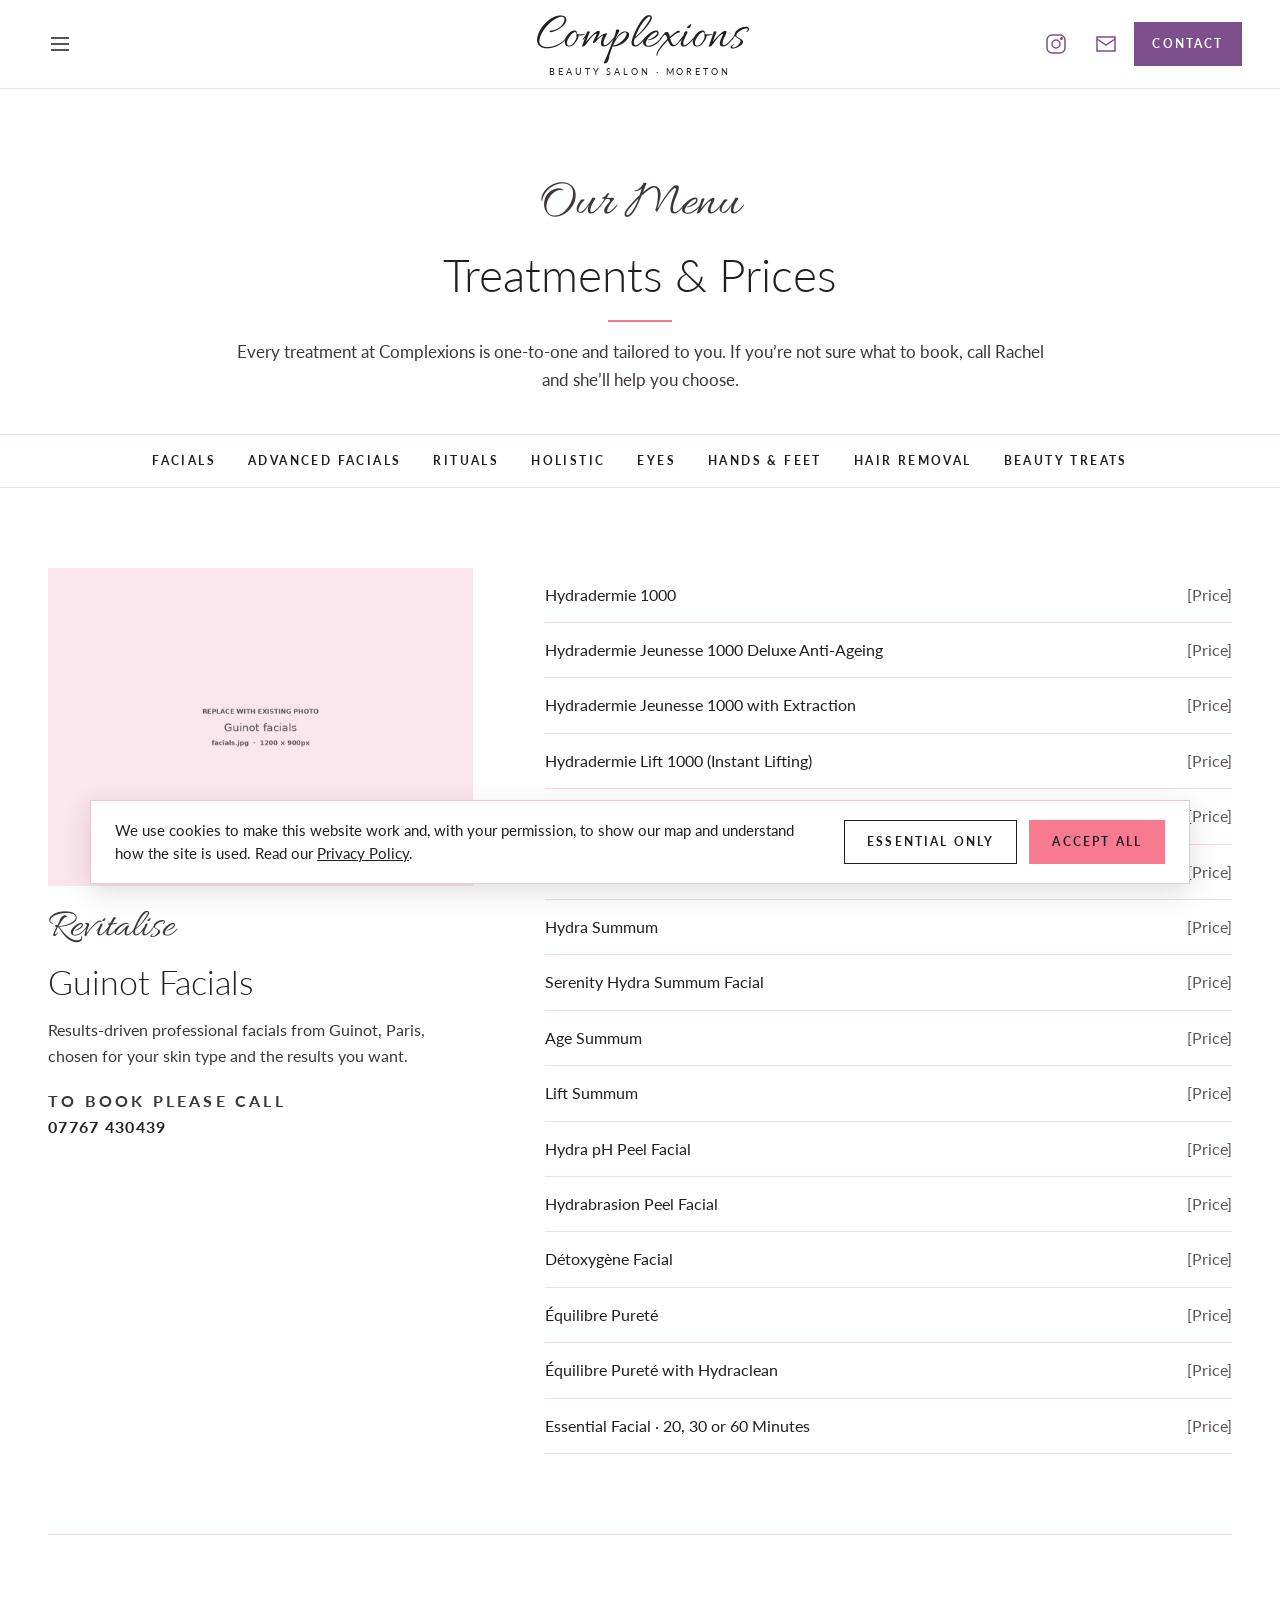
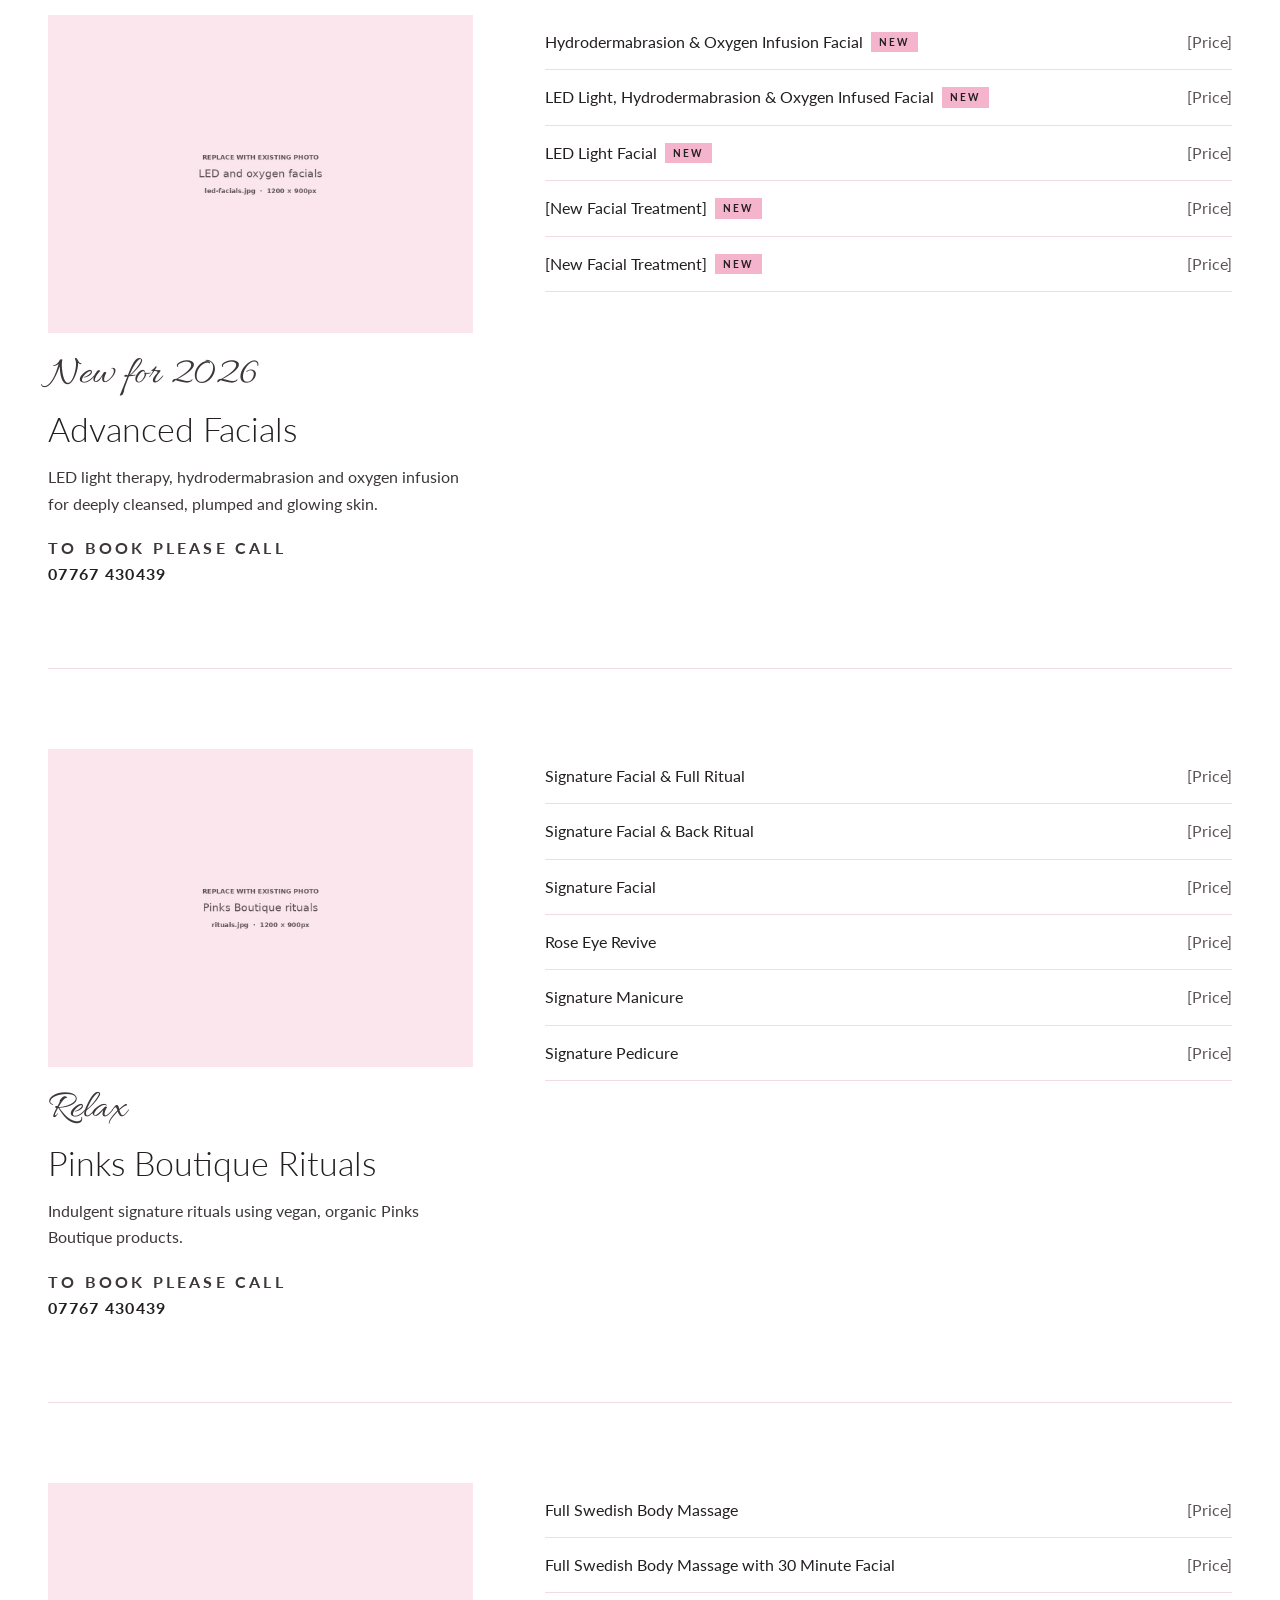
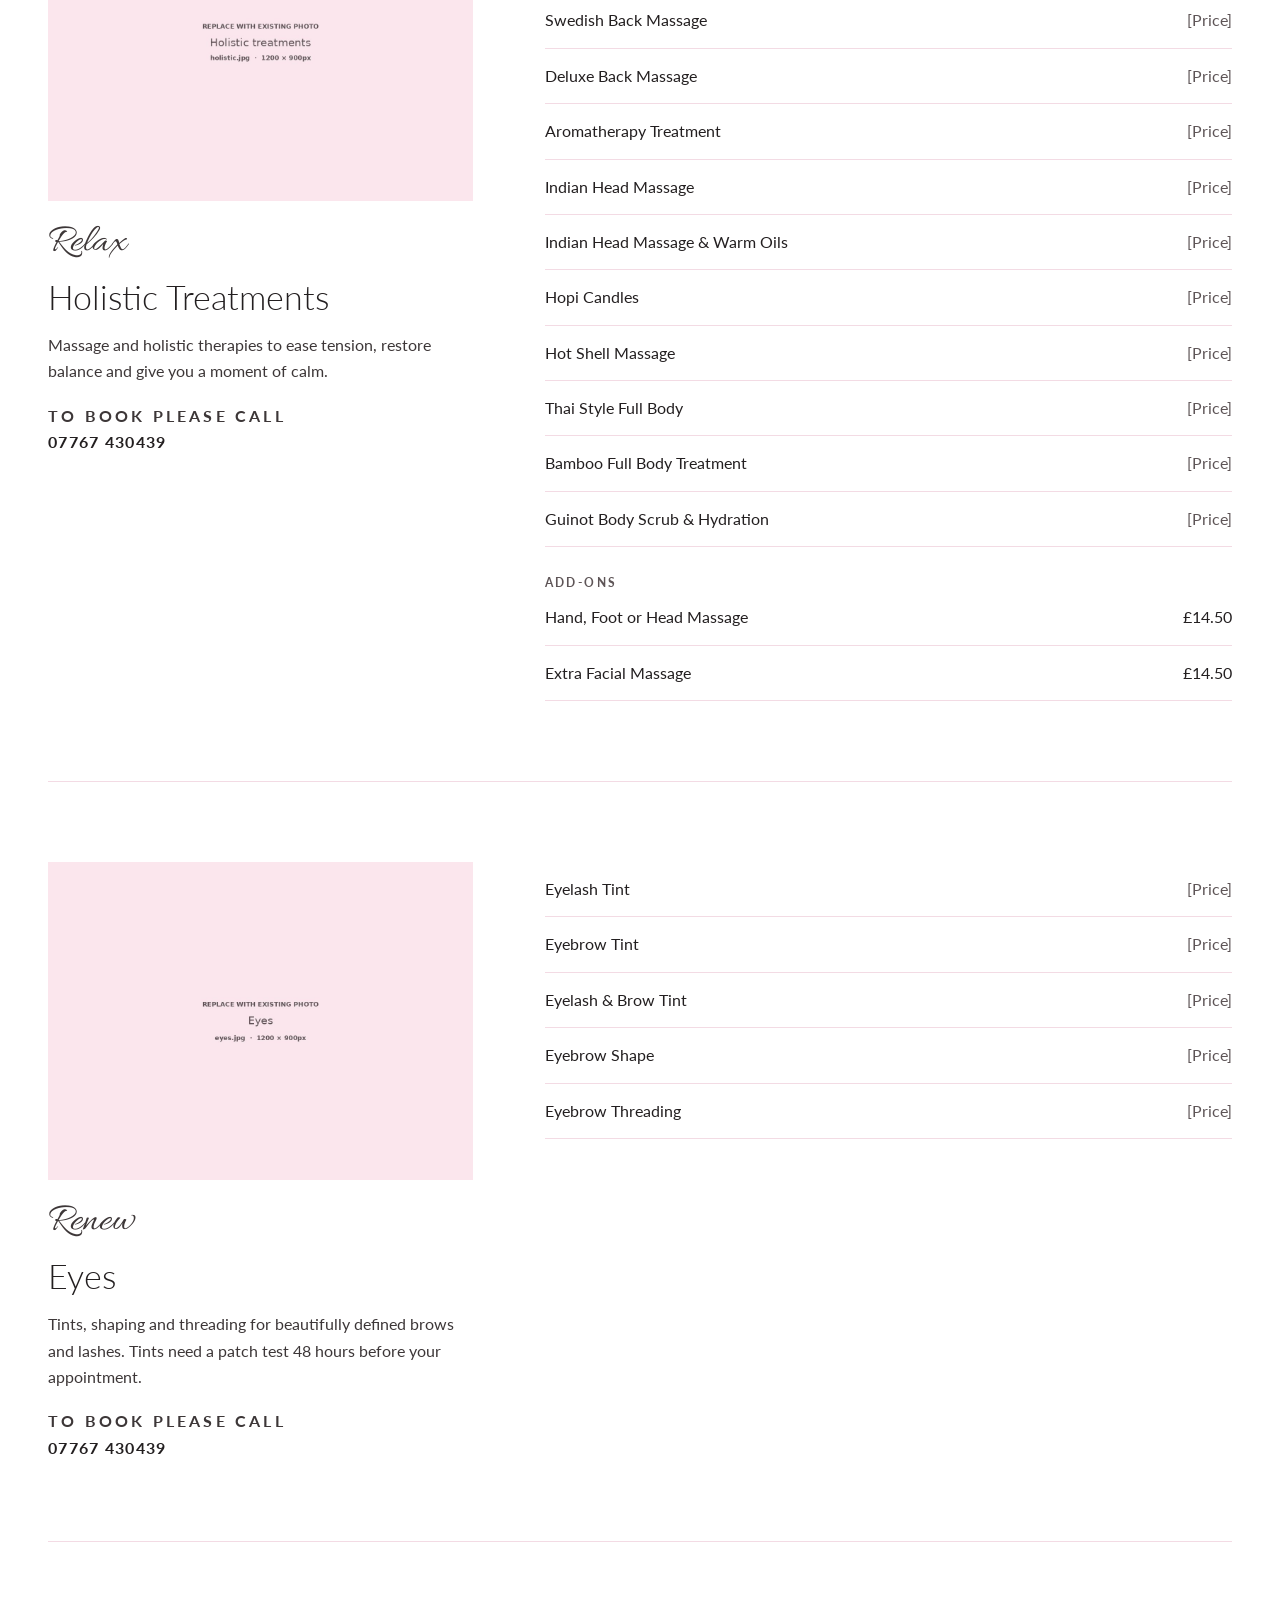
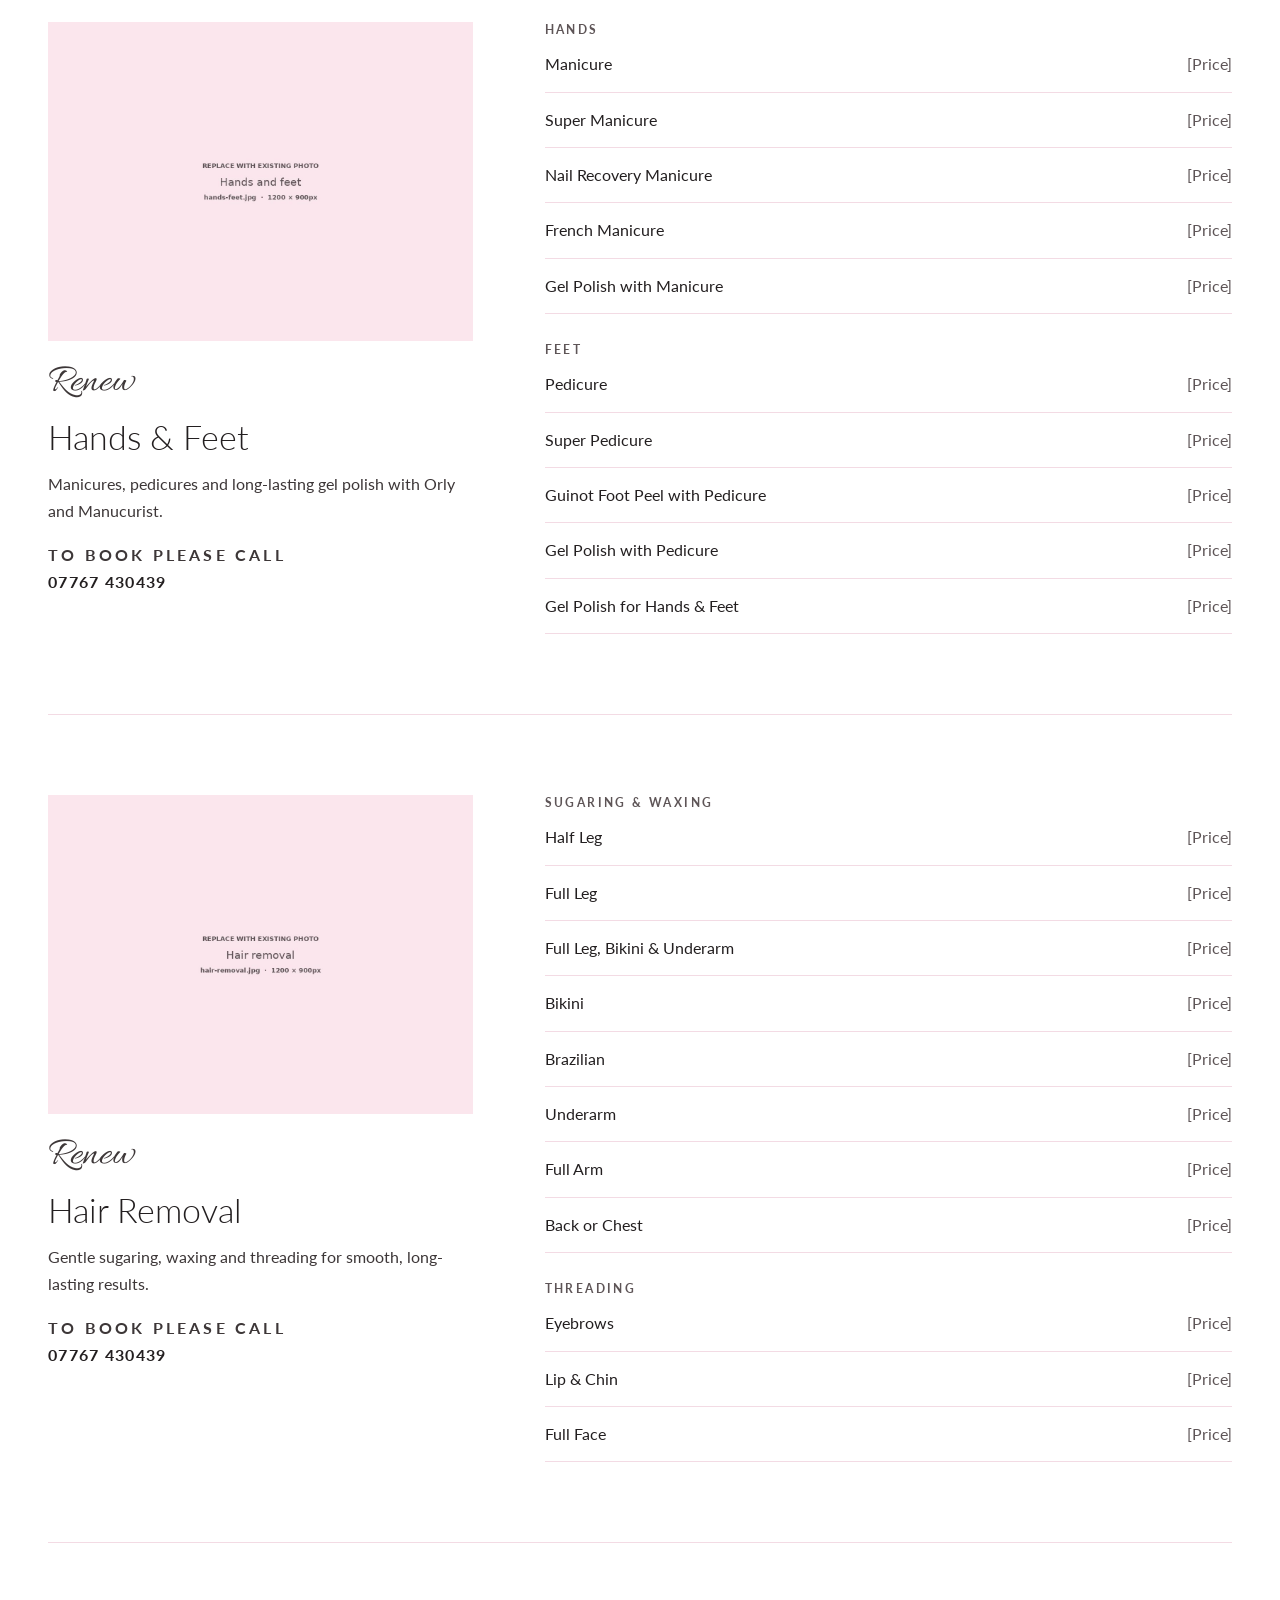
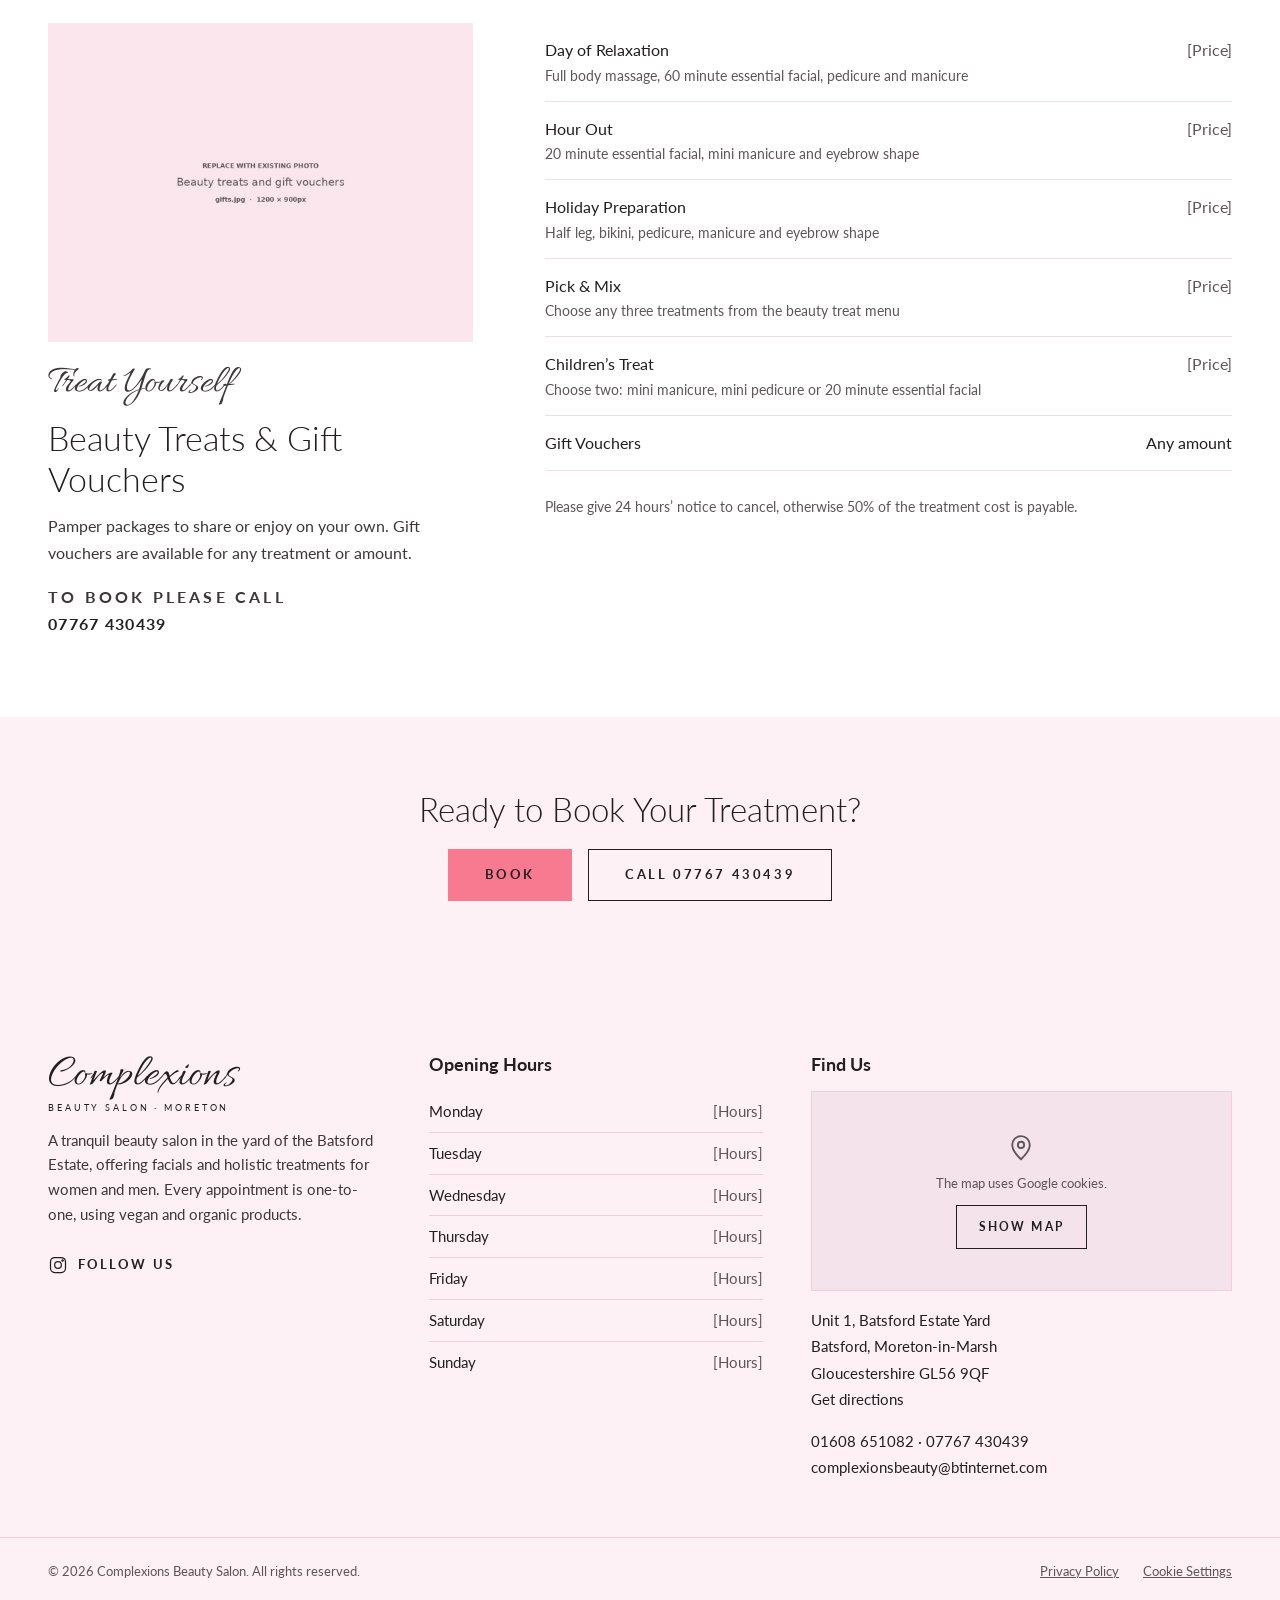
==== v1/treatments.html @ 7d4bce6b "Add Complexions website versions" ====
<!doctype html>
<html lang="en-GB">
<head>
<meta charset="utf-8">
<meta name="viewport" content="width=device-width, initial-scale=1">
<title>Treatments &amp; Prices | Complexions Beauty Salon, Moreton-in-Marsh</title>
<meta name="description" content="Guinot facials, LED facials, Pinks Boutique rituals, holistic massage, brows, lashes, nails and hair removal at Complexions, Moreton-in-Marsh.">
<meta property="og:title" content="Treatments &amp; Prices | Complexions Beauty Salon, Moreton-in-Marsh">
<meta property="og:description" content="Guinot facials, LED facials, Pinks Boutique rituals, holistic massage, brows, lashes, nails and hair removal at Complexions, Moreton-in-Marsh.">
<meta property="og:type" content="website">
<meta name="theme-color" content="#ffffff">
<link rel="preconnect" href="https://fonts.googleapis.com">
<link rel="preconnect" href="https://fonts.gstatic.com" crossorigin>
<link rel="stylesheet" href="https://fonts.googleapis.com/css2?family=Allura&amp;family=Lato:wght@300;400;700&amp;display=swap">
<link rel="stylesheet" href="css/style.css">
</head>
<body>
<a class="skip-link" href="#main">Skip to content</a>
<header class="site-header">
<div class="site-header__inner">
<div class="site-header__left">
<button class="icon-btn" type="button" aria-label="Open menu" aria-controls="site-menu" aria-expanded="false" data-menu-open><svg viewBox="0 0 24 24" fill="none" stroke="currentColor" stroke-width="1.5" aria-hidden="true"><path d="M3 6h18M3 12h18M3 18h18"/></svg></button>
</div>
<a class="logo" href="index.html" aria-label="Complexions Beauty Salon, home">
<span class="logo__name">Complexions</span>
<span class="logo__tag">Beauty Salon &middot; Moreton</span>
</a>
<div class="site-header__right">
<a class="icon-btn social-link" href="https://www.instagram.com/complexionsbeautysalonmoreton_/" target="_blank" rel="noopener" aria-label="Complexions on Instagram"><svg viewBox="0 0 24 24" fill="none" stroke="currentColor" stroke-width="1.5" aria-hidden="true"><rect x="3" y="3" width="18" height="18" rx="5"/><circle cx="12" cy="12" r="4"/><circle cx="17.5" cy="6.5" r="0.8"/></svg></a>
<a class="icon-btn social-link social-link--email" href="mailto:complexionsbeauty@btinternet.com" aria-label="Email Complexions"><svg viewBox="0 0 24 24" fill="none" stroke="currentColor" stroke-width="1.5" aria-hidden="true"><rect x="3" y="5" width="18" height="14"/><path d="M3 7l9 6 9-6"/></svg></a>
<a class="contact-btn" href="#find-us">Contact</a>
</div>
</div>
</header>
<div class="menu" id="site-menu" aria-hidden="true">
<div class="menu__panel" role="dialog" aria-modal="true" aria-label="Menu">
<button class="icon-btn menu__close" type="button" aria-label="Close menu" data-menu-close><svg viewBox="0 0 24 24" fill="none" stroke="currentColor" stroke-width="1.5" aria-hidden="true"><path d="M5 5l14 14M19 5L5 19"/></svg></button>
<nav class="menu__nav" aria-label="Main">
<a href="index.html">Home</a>
<a href="index.html#about">About</a>
<a href="treatments.html" aria-current="page">Treatments &amp; Prices</a>
<a href="treatments.html#facials">Facials</a>
<a href="treatments.html#treats">Gift Vouchers</a>
<a href="https://complexionsbeautymoreton.co.uk/booking/">Book</a>
<a href="#find-us">Contact</a>
</nav>
<div class="menu__contact">
<a href="tel:01608651082">01608 651082</a><br>
<a href="tel:07767430439">07767 430439</a><br>
<a href="mailto:complexionsbeauty@btinternet.com">complexionsbeauty@btinternet.com</a><br>
<a href="https://www.instagram.com/complexionsbeautysalonmoreton_/" target="_blank" rel="noopener">Instagram</a>
</div>
</div>
<button class="menu__backdrop" type="button" aria-label="Close menu" tabindex="-1" data-menu-close></button>
</div>
<main id="main">

<section class="page-head">
<div class="page-head__inner">
<p class="script script--lg">Our Menu</p>
<h1>Treatments &amp; Prices</h1>
<span class="rule" aria-hidden="true"></span>
<p>Every treatment at Complexions is one-to-one and tailored to you. If you&rsquo;re not sure what to book, call Rachel and she&rsquo;ll help you choose.</p>
</div>
</section>

<nav class="cat-nav" aria-label="Treatment categories">
<div class="cat-nav__inner">
<a href="#facials">Facials</a>
<a href="#advanced-facials">Advanced Facials</a>
<a href="#rituals">Rituals</a>
<a href="#holistic">Holistic</a>
<a href="#eyes">Eyes</a>
<a href="#hands-feet">Hands &amp; Feet</a>
<a href="#hair-removal">Hair Removal</a>
<a href="#treats">Beauty Treats</a>
</div>
</nav>

<div class="wrap">
<section class="menu-section" id="facials" aria-labelledby="facials-title">
<div class="menu-section__intro">
<div class="media-box"><img class="media" src="images/facials.jpg" alt="A Guinot facial at Complexions" loading="lazy"></div>
<p class="script">Revitalise</p>
<h2 id="facials-title">Guinot Facials</h2>
<p>Results-driven professional facials from Guinot, Paris, chosen for your skin type and the results you want.</p>
<p class="book-call">To book please call<br><a href="tel:07767430439">07767 430439</a></p>
</div>
<div class="menu-section__list">
<ul class="price-list">
<li><span>Hydradermie 1000</span><span class="price">[Price]</span></li>
<li><span>Hydradermie Jeunesse 1000 Deluxe Anti-Ageing</span><span class="price">[Price]</span></li>
<li><span>Hydradermie Jeunesse 1000 with Extraction</span><span class="price">[Price]</span></li>
<li><span>Hydradermie Lift 1000 (Instant Lifting)</span><span class="price">[Price]</span></li>
<li><span>Eye Lift</span><span class="price">[Price]</span></li>
<li><span>Hydraclean</span><span class="price">[Price]</span></li>
<li><span>Hydra Summum</span><span class="price">[Price]</span></li>
<li><span>Serenity Hydra Summum Facial</span><span class="price">[Price]</span></li>
<li><span>Age Summum</span><span class="price">[Price]</span></li>
<li><span>Lift Summum</span><span class="price">[Price]</span></li>
<li><span>Hydra pH Peel Facial</span><span class="price">[Price]</span></li>
<li><span>Hydrabrasion Peel Facial</span><span class="price">[Price]</span></li>
<li><span>D&eacute;toxyg&egrave;ne Facial</span><span class="price">[Price]</span></li>
<li><span>&Eacute;quilibre Puret&eacute;</span><span class="price">[Price]</span></li>
<li><span>&Eacute;quilibre Puret&eacute; with Hydraclean</span><span class="price">[Price]</span></li>
<li><span>Essential Facial &middot; 20, 30 or 60 Minutes</span><span class="price">[Price]</span></li>
</ul>
</div>
</section>
<section class="menu-section" id="advanced-facials" aria-labelledby="advanced-facials-title">
<div class="menu-section__intro">
<div class="media-box"><img class="media" src="images/led-facials.jpg" alt="LED light facial" loading="lazy"></div>
<p class="script">New for 2026</p>
<h2 id="advanced-facials-title">Advanced Facials</h2>
<p>LED light therapy, hydrodermabrasion and oxygen infusion for deeply cleansed, plumped and glowing skin.</p>
<p class="book-call">To book please call<br><a href="tel:07767430439">07767 430439</a></p>
</div>
<div class="menu-section__list">
<ul class="price-list">
<li><span>Hydrodermabrasion &amp; Oxygen Infusion Facial<span class="tag">NEW</span></span><span class="price">[Price]</span></li>
<li><span>LED Light, Hydrodermabrasion &amp; Oxygen Infused Facial<span class="tag">NEW</span></span><span class="price">[Price]</span></li>
<li><span>LED Light Facial<span class="tag">NEW</span></span><span class="price">[Price]</span></li>
<li><span>[New Facial Treatment]<span class="tag">NEW</span></span><span class="price">[Price]</span></li>
<li><span>[New Facial Treatment]<span class="tag">NEW</span></span><span class="price">[Price]</span></li>
</ul>
</div>
</section>
<section class="menu-section" id="rituals" aria-labelledby="rituals-title">
<div class="menu-section__intro">
<div class="media-box"><img class="media" src="images/rituals.jpg" alt="Pinks Boutique ritual products" loading="lazy"></div>
<p class="script">Relax</p>
<h2 id="rituals-title">Pinks Boutique Rituals</h2>
<p>Indulgent signature rituals using vegan, organic Pinks Boutique products.</p>
<p class="book-call">To book please call<br><a href="tel:07767430439">07767 430439</a></p>
</div>
<div class="menu-section__list">
<ul class="price-list">
<li><span>Signature Facial &amp; Full Ritual</span><span class="price">[Price]</span></li>
<li><span>Signature Facial &amp; Back Ritual</span><span class="price">[Price]</span></li>
<li><span>Signature Facial</span><span class="price">[Price]</span></li>
<li><span>Rose Eye Revive</span><span class="price">[Price]</span></li>
<li><span>Signature Manicure</span><span class="price">[Price]</span></li>
<li><span>Signature Pedicure</span><span class="price">[Price]</span></li>
</ul>
</div>
</section>
<section class="menu-section" id="holistic" aria-labelledby="holistic-title">
<div class="menu-section__intro">
<div class="media-box"><img class="media" src="images/holistic.jpg" alt="Holistic massage at Complexions" loading="lazy"></div>
<p class="script">Relax</p>
<h2 id="holistic-title">Holistic Treatments</h2>
<p>Massage and holistic therapies to ease tension, restore balance and give you a moment of calm.</p>
<p class="book-call">To book please call<br><a href="tel:07767430439">07767 430439</a></p>
</div>
<div class="menu-section__list">
<ul class="price-list">
<li><span>Full Swedish Body Massage</span><span class="price">[Price]</span></li>
<li><span>Full Swedish Body Massage with 30 Minute Facial</span><span class="price">[Price]</span></li>
<li><span>Swedish Back Massage</span><span class="price">[Price]</span></li>
<li><span>Deluxe Back Massage</span><span class="price">[Price]</span></li>
<li><span>Aromatherapy Treatment</span><span class="price">[Price]</span></li>
<li><span>Indian Head Massage</span><span class="price">[Price]</span></li>
<li><span>Indian Head Massage &amp; Warm Oils</span><span class="price">[Price]</span></li>
<li><span>Hopi Candles</span><span class="price">[Price]</span></li>
<li><span>Hot Shell Massage</span><span class="price">[Price]</span></li>
<li><span>Thai Style Full Body</span><span class="price">[Price]</span></li>
<li><span>Bamboo Full Body Treatment</span><span class="price">[Price]</span></li>
<li><span>Guinot Body Scrub &amp; Hydration</span><span class="price">[Price]</span></li>
</ul>
<h3>Add-Ons</h3>
<ul class="price-list">
<li><span>Hand, Foot or Head Massage</span><span class="price price--set">&pound;14.50</span></li>
<li><span>Extra Facial Massage</span><span class="price price--set">&pound;14.50</span></li>
</ul>
</div>
</section>
<section class="menu-section" id="eyes" aria-labelledby="eyes-title">
<div class="menu-section__intro">
<div class="media-box"><img class="media" src="images/eyes.jpg" alt="Brow and lash treatment" loading="lazy"></div>
<p class="script">Renew</p>
<h2 id="eyes-title">Eyes</h2>
<p>Tints, shaping and threading for beautifully defined brows and lashes. Tints need a patch test 48 hours before your appointment.</p>
<p class="book-call">To book please call<br><a href="tel:07767430439">07767 430439</a></p>
</div>
<div class="menu-section__list">
<ul class="price-list">
<li><span>Eyelash Tint</span><span class="price">[Price]</span></li>
<li><span>Eyebrow Tint</span><span class="price">[Price]</span></li>
<li><span>Eyelash &amp; Brow Tint</span><span class="price">[Price]</span></li>
<li><span>Eyebrow Shape</span><span class="price">[Price]</span></li>
<li><span>Eyebrow Threading</span><span class="price">[Price]</span></li>
</ul>
</div>
</section>
<section class="menu-section" id="hands-feet" aria-labelledby="hands-feet-title">
<div class="menu-section__intro">
<div class="media-box"><img class="media" src="images/hands-feet.jpg" alt="Manicure at Complexions" loading="lazy"></div>
<p class="script">Renew</p>
<h2 id="hands-feet-title">Hands &amp; Feet</h2>
<p>Manicures, pedicures and long-lasting gel polish with Orly and Manucurist.</p>
<p class="book-call">To book please call<br><a href="tel:07767430439">07767 430439</a></p>
</div>
<div class="menu-section__list">
<h3>Hands</h3>
<ul class="price-list">
<li><span>Manicure</span><span class="price">[Price]</span></li>
<li><span>Super Manicure</span><span class="price">[Price]</span></li>
<li><span>Nail Recovery Manicure</span><span class="price">[Price]</span></li>
<li><span>French Manicure</span><span class="price">[Price]</span></li>
<li><span>Gel Polish with Manicure</span><span class="price">[Price]</span></li>
</ul>
<h3>Feet</h3>
<ul class="price-list">
<li><span>Pedicure</span><span class="price">[Price]</span></li>
<li><span>Super Pedicure</span><span class="price">[Price]</span></li>
<li><span>Guinot Foot Peel with Pedicure</span><span class="price">[Price]</span></li>
<li><span>Gel Polish with Pedicure</span><span class="price">[Price]</span></li>
<li><span>Gel Polish for Hands &amp; Feet</span><span class="price">[Price]</span></li>
</ul>
</div>
</section>
<section class="menu-section" id="hair-removal" aria-labelledby="hair-removal-title">
<div class="menu-section__intro">
<div class="media-box"><img class="media" src="images/hair-removal.jpg" alt="Hair removal treatment room" loading="lazy"></div>
<p class="script">Renew</p>
<h2 id="hair-removal-title">Hair Removal</h2>
<p>Gentle sugaring, waxing and threading for smooth, long-lasting results.</p>
<p class="book-call">To book please call<br><a href="tel:07767430439">07767 430439</a></p>
</div>
<div class="menu-section__list">
<h3>Sugaring &amp; Waxing</h3>
<ul class="price-list">
<li><span>Half Leg</span><span class="price">[Price]</span></li>
<li><span>Full Leg</span><span class="price">[Price]</span></li>
<li><span>Full Leg, Bikini &amp; Underarm</span><span class="price">[Price]</span></li>
<li><span>Bikini</span><span class="price">[Price]</span></li>
<li><span>Brazilian</span><span class="price">[Price]</span></li>
<li><span>Underarm</span><span class="price">[Price]</span></li>
<li><span>Full Arm</span><span class="price">[Price]</span></li>
<li><span>Back or Chest</span><span class="price">[Price]</span></li>
</ul>
<h3>Threading</h3>
<ul class="price-list">
<li><span>Eyebrows</span><span class="price">[Price]</span></li>
<li><span>Lip &amp; Chin</span><span class="price">[Price]</span></li>
<li><span>Full Face</span><span class="price">[Price]</span></li>
</ul>
</div>
</section>
<section class="menu-section" id="treats" aria-labelledby="treats-title">
<div class="menu-section__intro">
<div class="media-box"><img class="media" src="images/gifts.jpg" alt="Complexions gift vouchers" loading="lazy"></div>
<p class="script">Treat Yourself</p>
<h2 id="treats-title">Beauty Treats &amp; Gift Vouchers</h2>
<p>Pamper packages to share or enjoy on your own. Gift vouchers are available for any treatment or amount.</p>
<p class="book-call">To book please call<br><a href="tel:07767430439">07767 430439</a></p>
</div>
<div class="menu-section__list">
<ul class="price-list">
<li><span>Day of Relaxation<small>Full body massage, 60 minute essential facial, pedicure and manicure</small></span><span class="price">[Price]</span></li>
<li><span>Hour Out<small>20 minute essential facial, mini manicure and eyebrow shape</small></span><span class="price">[Price]</span></li>
<li><span>Holiday Preparation<small>Half leg, bikini, pedicure, manicure and eyebrow shape</small></span><span class="price">[Price]</span></li>
<li><span>Pick &amp; Mix<small>Choose any three treatments from the beauty treat menu</small></span><span class="price">[Price]</span></li>
<li><span>Children&rsquo;s Treat<small>Choose two: mini manicure, mini pedicure or 20 minute essential facial</small></span><span class="price">[Price]</span></li>
<li><span>Gift Vouchers</span><span class="price price--set">Any amount</span></li>
</ul>
<p class="note">Please give 24 hours&rsquo; notice to cancel, otherwise 50% of the treatment cost is payable.</p>
</div>
</section>
</div>

<section class="cta-band">
<div class="cta-band__inner">
<h2>Ready to Book Your Treatment?</h2>
<div class="btn-row">
<a class="btn btn--primary" href="https://complexionsbeautymoreton.co.uk/booking/">Book</a>
<a class="btn btn--outline" href="tel:07767430439">Call 07767 430439</a>
</div>
</div>
</section>

</main>
<footer class="site-footer" id="find-us">
<div class="wrap footer-cols">
<div class="footer-col">
<div class="footer-logo"><a class="logo" href="index.html" aria-label="Complexions Beauty Salon, home">
<span class="logo__name">Complexions</span>
<span class="logo__tag">Beauty Salon &middot; Moreton</span>
</a></div>
<p>A tranquil beauty salon in the yard of the Batsford Estate, offering facials and holistic treatments for women and men. Every appointment is one-to-one, using vegan and organic products.</p>
<a class="follow" href="https://www.instagram.com/complexionsbeautysalonmoreton_/" target="_blank" rel="noopener"><svg viewBox="0 0 24 24" fill="none" stroke="currentColor" stroke-width="1.5" aria-hidden="true"><rect x="3" y="3" width="18" height="18" rx="5"/><circle cx="12" cy="12" r="4"/><circle cx="17.5" cy="6.5" r="0.8"/></svg> Follow Us</a>
</div>
<div class="footer-col">
<h3>Opening Hours</h3>
<ul class="hours">
<li><span>Monday</span><span>[Hours]</span></li>
<li><span>Tuesday</span><span>[Hours]</span></li>
<li><span>Wednesday</span><span>[Hours]</span></li>
<li><span>Thursday</span><span>[Hours]</span></li>
<li><span>Friday</span><span>[Hours]</span></li>
<li><span>Saturday</span><span>[Hours]</span></li>
<li><span>Sunday</span><span>[Hours]</span></li>
</ul>
</div>
<div class="footer-col footer-col--wide">
<h3>Find Us</h3>
<div class="map" data-map="https://maps.google.com/maps?q=Complexions%20Beauty%20Salon%2C%20Unit%201%20Batsford%20Estate%20Yard%2C%20Batsford%2C%20GL56%209QF&amp;z=15&amp;output=embed">
<div class="map__consent">
<svg viewBox="0 0 24 24" fill="none" stroke="currentColor" stroke-width="1.5" aria-hidden="true"><path d="M12 21s-7-6.2-7-11.5A7 7 0 0 1 19 9.5C19 14.8 12 21 12 21z"/><circle cx="12" cy="9.5" r="2.5"/></svg>
<span>The map uses Google cookies.</span>
<button class="btn btn--outline btn--sm" type="button" data-map-load>Show Map</button>
</div>
</div>
<address class="address">
Unit 1, Batsford Estate Yard<br>Batsford, Moreton-in-Marsh<br>Gloucestershire GL56 9QF<br>
<a href="https://www.google.com/maps/search/?api=1&amp;query=Complexions+Beauty+Salon+Batsford+Moreton-in-Marsh+GL56+9QF" target="_blank" rel="noopener">Get directions</a>
</address>
<div class="address">
<a href="tel:01608651082">01608 651082</a> &middot; <a href="tel:07767430439">07767 430439</a><br>
<a href="mailto:complexionsbeauty@btinternet.com">complexionsbeauty@btinternet.com</a>
</div>
</div>
</div>
<div class="footer-bar">
<div class="wrap footer-bar__inner">
<span>&copy; <span data-year>2026</span> Complexions Beauty Salon. All rights reserved.</span>
<div class="footer-bar__links">
<a href="privacy.html">Privacy Policy</a>
<button class="linklike" type="button" data-cookie-settings>Cookie Settings</button>
</div>
</div>
</div>
</footer>

<div class="cookie" id="cookie-banner" role="region" aria-label="Cookie notice" hidden>
<div class="cookie__box">
<p>We use cookies to make this website work and, with your permission, to show our map and understand how the site is used. Read our <a href="privacy.html#cookies">Privacy Policy</a>.</p>
<div class="cookie__actions">
<button class="btn btn--outline btn--sm" type="button" data-cookie="essential">Essential Only</button>
<button class="btn btn--primary btn--sm" type="button" data-cookie="all">Accept All</button>
</div>
</div>
</div>

<script src="js/main.js"></script>
</body>
</html>
---- v1/css/style.css ----
/* ==========================================================================
   Complexions Beauty Salon, Moreton-in-Marsh
   Base styles shared by every page
   ========================================================================== */

:root {
  --pink: #f77a91;          /* Accent: dark pink (button fills, rules) */
  --blush: #f4b4cb;         /* Accent: light pink */
  --pink-text: #d9476a;     /* Deeper pink for script headings, passes contrast on white */
  --contact: #7d4f8c;       /* Contact button and social icons (purple, per brief) */
  --ink: #231f20;           /* Body font colour */
  --body: #3d3738;
  --muted: #5e5557;
  --white: #ffffff;
  --tint: #fdf1f5;
  --tint-2: #fbe6ee;
  --tint-3: #f7d6e2;
  --line: #f3dbe4;
  --line-2: #f1d0dc;

  --font-sans: 'Lato', 'Avenir', 'Avenir Next', 'Helvetica Neue', Arial, sans-serif;
  --font-script: 'Allura', cursive;

  --wrap: 1280px;
  --gutter: clamp(20px, 4vw, 48px);
  --header-h: 77px;
}

*, *::before, *::after { box-sizing: border-box; }

html { scroll-behavior: smooth; scroll-padding-top: calc(var(--header-h) + 16px); }
@media (prefers-reduced-motion: reduce) { html { scroll-behavior: auto; } }

body {
  margin: 0;
  background: var(--white);
  color: var(--ink);
  font-family: var(--font-sans);
  font-size: 17px;
  line-height: 1.65;
  -webkit-font-smoothing: antialiased;
}

body.no-scroll { overflow: hidden; }

img { display: block; max-width: 100%; height: auto; }

a { color: var(--ink); }
a:hover { color: var(--pink-text); }

:focus-visible { outline: 2px solid var(--contact); outline-offset: 3px; }

h1, h2, h3 { margin: 0; font-weight: 300; line-height: 1.25; }
p { margin: 0; }

.skip-link {
  position: absolute; left: 16px; top: -60px; z-index: 100;
  padding: 12px 18px; background: var(--ink); color: var(--white);
}
.skip-link:focus { top: 12px; color: var(--white); }

.wrap { max-width: var(--wrap); margin: 0 auto; padding-left: var(--gutter); padding-right: var(--gutter); }

.script { font-family: var(--font-script); font-weight: 400; line-height: 1; color: var(--pink-text); }
.script--lg { font-size: clamp(38px, 4vw, 52px); }
.script--md { font-size: clamp(36px, 3.4vw, 46px); }

.rule { display: block; width: 64px; height: 2px; background: var(--pink); }

.eyebrow { font-size: 12px; font-weight: 700; letter-spacing: 0.2em; text-transform: uppercase; }

/* ---------- Buttons: square corners, CAPS ---------- */
.btn {
  display: inline-flex; align-items: center; justify-content: center;
  min-height: 52px; padding: 0 36px;
  border: 1px solid transparent; border-radius: 0;
  font-family: var(--font-sans); font-size: 13px; font-weight: 700;
  letter-spacing: 0.2em; text-transform: uppercase; text-decoration: none;
  cursor: pointer; transition: background-color .2s, color .2s, border-color .2s;
}
.btn--primary { background: var(--pink); border-color: var(--pink); color: var(--ink); }
.btn--primary:hover { background: var(--ink); border-color: var(--ink); color: var(--white); }
.btn--outline { background: transparent; border-color: var(--ink); color: var(--ink); }
.btn--outline:hover { background: var(--ink); color: var(--white); }
.btn--outline-light { background: transparent; border-color: var(--white); color: var(--white); }
.btn--outline-light:hover { background: var(--white); color: var(--ink); }
.btn--sm { min-height: 44px; padding: 0 22px; font-size: 12px; letter-spacing: 0.18em; }
.btn-row { display: flex; flex-wrap: wrap; gap: 16px; }

.text-link {
  display: inline-block; padding-bottom: 4px;
  border-bottom: 2px solid var(--pink);
  font-size: 12px; font-weight: 700; letter-spacing: 0.2em; text-transform: uppercase; text-decoration: none;
}

/* ---------- Header: hamburger left, logo centre, social + contact right ---------- */
.site-header {
  position: sticky; top: 0; z-index: 40;
  background: var(--white); border-bottom: 1px solid var(--line);
}
.site-header__inner {
  display: grid; grid-template-columns: minmax(0, 1fr) auto minmax(0, 1fr);
  align-items: center; gap: 12px;
  max-width: 1360px; margin: 0 auto; padding: 12px clamp(12px, 3vw, 40px);
}
.site-header__left { display: flex; align-items: center; }
.site-header__right { display: flex; flex-wrap: wrap; align-items: center; justify-content: flex-end; gap: 4px 6px; }

.icon-btn {
  width: 44px; height: 44px; display: inline-flex; align-items: center; justify-content: center;
  padding: 0; background: transparent; border: 0; color: inherit; cursor: pointer;
}
.icon-btn svg { width: 24px; height: 24px; }
.social-link { color: var(--contact); }
.social-link:hover { color: var(--ink); }

.contact-btn {
  display: inline-flex; align-items: center; min-height: 44px; padding: 0 18px;
  background: var(--contact); color: var(--white); text-decoration: none;
  font-size: 12px; font-weight: 700; letter-spacing: 0.18em; text-transform: uppercase;
}
.contact-btn:hover { background: var(--ink); color: var(--white); }

.logo { display: flex; flex-direction: column; align-items: center; line-height: 1; text-decoration: none; color: inherit; }
.logo:hover { color: inherit; }
.logo__name { font-family: var(--font-script); font-size: clamp(36px, 4vw, 52px); line-height: 1; }
.logo__tag { margin-top: 4px; font-size: 9px; letter-spacing: 0.32em; text-transform: uppercase; }
.logo img { max-height: 64px; width: auto; }

/* Phones: social icons move into the menu and footer so the header stays on one line */
@media (max-width: 520px) {
  .site-header__right .social-link { display: none; }
  .contact-btn { padding: 0 12px; font-size: 11px; letter-spacing: 0.12em; }
  .logo__name { font-size: 32px; }
  .logo__tag { font-size: 8px; letter-spacing: 0.24em; }
}

/* ---------- Off-canvas menu ---------- */
.menu {
  position: fixed; inset: 0; z-index: 60;
  display: flex; visibility: hidden; pointer-events: none;
}
.menu.is-open { visibility: visible; pointer-events: auto; }
.menu__panel {
  width: min(380px, 86%); height: 100%; overflow-y: auto;
  background: var(--white); padding: 24px 32px 40px;
  display: flex; flex-direction: column;
  transform: translateX(-100%); transition: transform .3s ease;
}
.menu.is-open .menu__panel { transform: translateX(0); }
.menu__backdrop {
  flex: 1; border: 0; padding: 0; cursor: pointer;
  background: rgba(35, 31, 32, 0.45); opacity: 0; transition: opacity .3s ease;
}
.menu.is-open .menu__backdrop { opacity: 1; }
.menu__close { margin: 0 0 24px -10px; }
.menu__nav { display: flex; flex-direction: column; }
.menu__nav a {
  padding: 10px 0; border-bottom: 1px solid var(--line);
  font-size: 22px; font-weight: 300; text-decoration: none;
}
.menu__nav a[aria-current="page"] { color: var(--pink-text); }
.menu__contact { margin-top: 32px; font-size: 15px; line-height: 1.8; color: var(--muted); }
.menu__contact a { color: var(--muted); text-decoration: none; }
@media (prefers-reduced-motion: reduce) {
  .menu__panel, .menu__backdrop { transition: none; }
}

/* ---------- Image placeholders: replace the files in /images ---------- */
.media { display: block; width: 100%; height: 100%; object-fit: cover; background: var(--tint-2); }

/* ---------- Intro block ---------- */
.intro { padding: clamp(64px, 8vw, 112px) var(--gutter); text-align: center; }
.intro__inner { max-width: 880px; margin: 0 auto; display: flex; flex-direction: column; align-items: center; gap: 20px; }
.intro h1, .intro h2 { font-size: clamp(30px, 3.4vw, 46px); }
.intro p.lead { max-width: 680px; font-size: 18px; color: var(--body); }
.intro .btn-row { justify-content: center; margin-top: 12px; }

/* ---------- About section ---------- */
.about { display: flex; flex-wrap: wrap; align-items: stretch; }
.about__media { flex: 1.25 1 520px; min-width: 0; min-height: 560px; position: relative; }
.about__media img { position: absolute; inset: 0; }
.about__body {
  flex: 1 1 420px; min-width: 0;
  padding: clamp(48px, 6vw, 104px) clamp(24px, 5vw, 96px);
  display: flex; flex-direction: column; justify-content: center; gap: 20px;
}
.about__body h2 { font-size: clamp(28px, 2.8vw, 40px); }
.about__body p { color: var(--body); }
.facts { display: grid; grid-template-columns: repeat(3, minmax(0, 1fr)); gap: 20px; margin: 12px 0 8px; }
.facts div { border-top: 2px solid var(--pink); padding-top: 12px; }
.facts strong { display: block; font-size: 26px; font-weight: 300; line-height: 1.2; }
.facts span { font-size: 13px; color: var(--muted); }
@media (max-width: 640px) { .about__media { min-height: 380px; } }

/* ---------- Footer columns (colours set per version) ---------- */
.footer-cols { display: flex; flex-wrap: wrap; gap: 48px; padding-top: 80px; padding-bottom: 56px; }
.footer-col { flex: 1 1 240px; min-width: 0; display: flex; flex-direction: column; gap: 16px; }
.footer-col--wide { flex: 1.3 1 300px; }
.footer-col h3 { font-size: 18px; font-weight: 700; }
.footer-col p { font-size: 15px; }
.footer-logo .logo { align-items: flex-start; }
.footer-logo .logo__name { font-size: 46px; }
.hours { list-style: none; margin: 0; padding: 0; font-size: 15px; }
.hours li { display: flex; justify-content: space-between; gap: 16px; padding: 8px 0; border-bottom: 1px solid var(--footer-line); }
.hours li:last-child { border-bottom: 0; }
.hours span:last-child { color: var(--footer-muted); }
.address { font-style: normal; font-size: 15px; line-height: 1.75; }
.address a { text-decoration: none; }
.follow { display: inline-flex; align-items: center; gap: 10px; min-height: 44px; font-size: 13px; font-weight: 700; letter-spacing: 0.16em; text-transform: uppercase; text-decoration: none; }
.follow svg { width: 20px; height: 20px; }

.map { position: relative; height: 200px; border: 1px solid var(--footer-line); background: var(--footer-map); }
.map iframe { position: absolute; inset: 0; width: 100%; height: 100%; border: 0; }
.map__consent {
  position: absolute; inset: 0; display: flex; flex-direction: column; align-items: center; justify-content: center; gap: 10px;
  padding: 16px; text-align: center; font-size: 13px; color: var(--footer-muted);
}
.map__consent svg { width: 30px; height: 30px; }

.footer-bar { border-top: 1px solid var(--footer-line); }
.footer-bar__inner { display: flex; flex-wrap: wrap; justify-content: space-between; align-items: center; gap: 8px 24px; padding-top: 12px; padding-bottom: 12px; font-size: 13px; color: var(--footer-muted); }
.footer-bar__links { display: flex; flex-wrap: wrap; align-items: center; gap: 4px 24px; }
.footer-bar a, .linklike {
  display: inline-flex; align-items: center; min-height: 44px;
  color: var(--footer-muted); background: none; border: 0; padding: 0;
  font: inherit; text-decoration: underline; cursor: pointer;
}

/* ---------- Cookie banner ---------- */
.cookie {
  position: fixed; left: 0; right: 0; bottom: 0; z-index: 50;
  padding: 0 clamp(12px, 3vw, 32px) 16px;
}
.cookie[hidden] { display: none; }
.cookie__box {
  max-width: 1100px; margin: 0 auto; padding: 18px 24px;
  display: flex; flex-wrap: wrap; align-items: center; gap: 16px 32px;
  background: var(--white); color: var(--ink);
  border: 1px solid #ecc6d4; box-shadow: 0 8px 28px rgba(35, 31, 32, 0.15);
}
.cookie__box p { flex: 1 1 320px; font-size: 15px; line-height: 1.55; }
.cookie__actions { display: flex; flex-wrap: wrap; gap: 12px; }
@media (max-width: 520px) {
  .cookie__box { padding: 16px 18px; gap: 12px; }
  .cookie__box p { font-size: 14px; }
  .cookie__actions { width: 100%; }
  .cookie__actions .btn { flex: 1 1 0; padding: 0 10px; }
}

/* ---------- Inner page heading ---------- */
.page-head { padding: clamp(56px, 7vw, 96px) var(--gutter) 40px; text-align: center; }
.page-head__inner { max-width: 820px; margin: 0 auto; display: flex; flex-direction: column; align-items: center; gap: 16px; }
.page-head h1 { font-size: clamp(32px, 3.6vw, 50px); }
.page-head p { color: var(--body); }

/* ---------- Treatments menu (Mode-style) ---------- */
.cat-nav { position: sticky; top: var(--header-h); z-index: 30; background: var(--white); border-top: 1px solid var(--line); border-bottom: 1px solid var(--line); }
.cat-nav__inner {
  display: flex; gap: 8px 32px; overflow-x: auto; white-space: nowrap;
  justify-content: safe center; scrollbar-width: none;
  max-width: var(--wrap); margin: 0 auto; padding: 0 clamp(12px, 3vw, 40px);
}
.cat-nav__inner::-webkit-scrollbar { display: none; }
.cat-nav a { display: inline-flex; align-items: center; min-height: 52px; text-decoration: none; font-size: 12px; font-weight: 700; letter-spacing: 0.2em; text-transform: uppercase; }

.menu-section { display: flex; flex-wrap: wrap; gap: 32px 72px; padding: 80px 0; border-bottom: 1px solid var(--line); }
.menu-section:last-child { border-bottom: 0; }
.menu-section__intro { flex: 1 1 320px; min-width: 0; display: flex; flex-direction: column; gap: 14px; }
.menu-section__intro .media-box { aspect-ratio: 4 / 3; overflow: hidden; }
.menu-section__intro .script { font-size: 40px; margin-top: 8px; }
.menu-section__intro h2 { font-size: 34px; line-height: 1.2; }
.menu-section__intro p { font-size: 16px; color: var(--body); }
.book-call { margin-top: 4px; font-size: 12px; font-weight: 700; letter-spacing: 0.2em; text-transform: uppercase; }
.book-call a { display: inline-block; font-size: 16px; letter-spacing: 0.08em; text-decoration: none; }
.menu-section__list { flex: 1.6 1 520px; min-width: 0; font-size: 16px; }
.menu-section__list h3 { margin: 28px 0 0; font-size: 12px; font-weight: 700; letter-spacing: 0.2em; text-transform: uppercase; color: var(--muted); }
.menu-section__list h3:first-child { margin-top: 0; }
.price-list { list-style: none; margin: 0; padding: 0; }
.price-list li { display: flex; justify-content: space-between; align-items: baseline; gap: 16px; padding: 14px 0; border-bottom: 1px solid var(--line); }
.price-list .price { white-space: nowrap; color: var(--muted); }
.price-list .price--set { color: var(--ink); }
.price-list small { display: block; font-size: 14px; color: var(--muted); }
.tag { display: inline-block; margin-left: 8px; padding: 2px 8px; background: var(--blush); font-size: 10px; font-weight: 700; letter-spacing: 0.2em; vertical-align: 2px; }
.note { margin-top: 24px; font-size: 14px; color: var(--muted); }

.cta-band { background: var(--tint); padding: 72px var(--gutter); text-align: center; }
.cta-band__inner { max-width: 720px; margin: 0 auto; display: flex; flex-direction: column; align-items: center; gap: 18px; }
.cta-band h2 { font-size: clamp(26px, 2.6vw, 36px); }
.cta-band .btn-row { justify-content: center; }

/* ---------- Privacy page ---------- */
.legal { display: flex; flex-wrap: wrap; align-items: flex-start; gap: 40px 80px; padding-top: 64px; padding-bottom: 96px; }
.legal__toc { flex: 1 1 220px; min-width: 0; position: sticky; top: calc(var(--header-h) + 24px); display: flex; flex-direction: column; font-size: 14px; }
.legal__toc a { padding: 8px 0; border-bottom: 1px solid var(--line); text-decoration: none; }
.legal__toc a:last-child { border-bottom: 0; }
.legal__body { flex: 3 1 520px; min-width: 0; max-width: 760px; display: flex; flex-direction: column; gap: 40px; color: var(--body); }
.legal__body h2 { margin-bottom: 12px; font-size: 28px; line-height: 1.3; color: var(--ink); }
.legal__body p + p { margin-top: 12px; }
.legal__body ul { margin: 12px 0 0; padding-left: 20px; display: flex; flex-direction: column; gap: 6px; }
.legal__box { background: var(--tint); padding: 28px 32px; }
.cookie-table { width: 100%; margin-top: 16px; border-collapse: collapse; font-size: 15px; border: 1px solid var(--line); }
.cookie-table th, .cookie-table td { padding: 14px 18px; text-align: left; vertical-align: top; border-top: 1px solid var(--line); }
.cookie-table th { background: var(--tint); font-size: 12px; letter-spacing: 0.16em; text-transform: uppercase; color: var(--ink); }
@media (max-width: 800px) { .legal__toc { position: static; } }

/* ==========================================================================
   Version 1: layout inspired by cotswoldfabclinic.co.uk
   ========================================================================== */

/* Hero */
.hero-v1 { position: relative; height: clamp(380px, 48vw, 680px); overflow: hidden; background: var(--tint-2); }
.hero-v1 img { width: 100%; height: 100%; object-fit: cover; }

/* Relax, Restore, Renew: staggered boxes */
.stagger { background: var(--tint); padding: clamp(64px, 8vw, 112px) var(--gutter) clamp(80px, 10vw, 160px); }
.stagger__head { text-align: center; margin-bottom: 56px; }
.stagger__head .script { font-size: 42px; }
.stagger__head h2 { margin-top: 12px; font-size: clamp(26px, 2.6vw, 36px); line-height: 1.3; }
.stagger__grid { max-width: 1240px; margin: 0 auto; display: grid; grid-template-columns: repeat(3, minmax(0, 1fr)); gap: 32px; align-items: start; }
.stagger__item:nth-child(2) { margin-top: 72px; }
.stagger__item:nth-child(3) { margin-top: 144px; }
.stagger__img { aspect-ratio: 4 / 5; overflow: hidden; }
.stagger__card { position: relative; margin: -72px 24px 0; padding: 28px 24px 30px; background: var(--white); text-align: center; }
.stagger__card h3 { font-family: var(--font-script); font-size: 54px; line-height: 1; color: var(--pink-text); }
.stagger__card p { margin: 10px 0 18px; font-size: 16px; color: var(--body); }
@media (max-width: 900px) {
  .stagger__grid { grid-template-columns: minmax(0, 1fr); max-width: 520px; gap: 48px; }
  .stagger__item:nth-child(2), .stagger__item:nth-child(3) { margin-top: 0; }
}

/* Brands we love: subtle strip */
.brands { padding: 56px var(--gutter); border-top: 1px solid var(--line); }
.brands__inner { max-width: 1100px; margin: 0 auto; display: flex; flex-direction: column; align-items: center; gap: 24px; }
.brands h2 { font-family: var(--font-script); font-size: 38px; line-height: 1; color: var(--pink-text); }
.brands ul { list-style: none; margin: 0; padding: 0; display: flex; flex-wrap: wrap; justify-content: center; align-items: center; gap: 16px 56px; color: #6b6264; font-size: 15px; letter-spacing: 0.3em; text-transform: uppercase; }
.brands li + li::before { content: ""; display: inline-block; width: 5px; height: 5px; margin-right: 56px; vertical-align: middle; background: var(--blush); }
@media (max-width: 700px) { .brands li + li::before { display: none; } .brands ul { gap: 12px 32px; } }

/* Footer: light pink */
.site-footer {
  --footer-line: var(--line-2);
  --footer-muted: var(--muted);
  --footer-map: #f4e3ea;
  background: var(--tint);
}
.site-footer p { color: var(--body); }
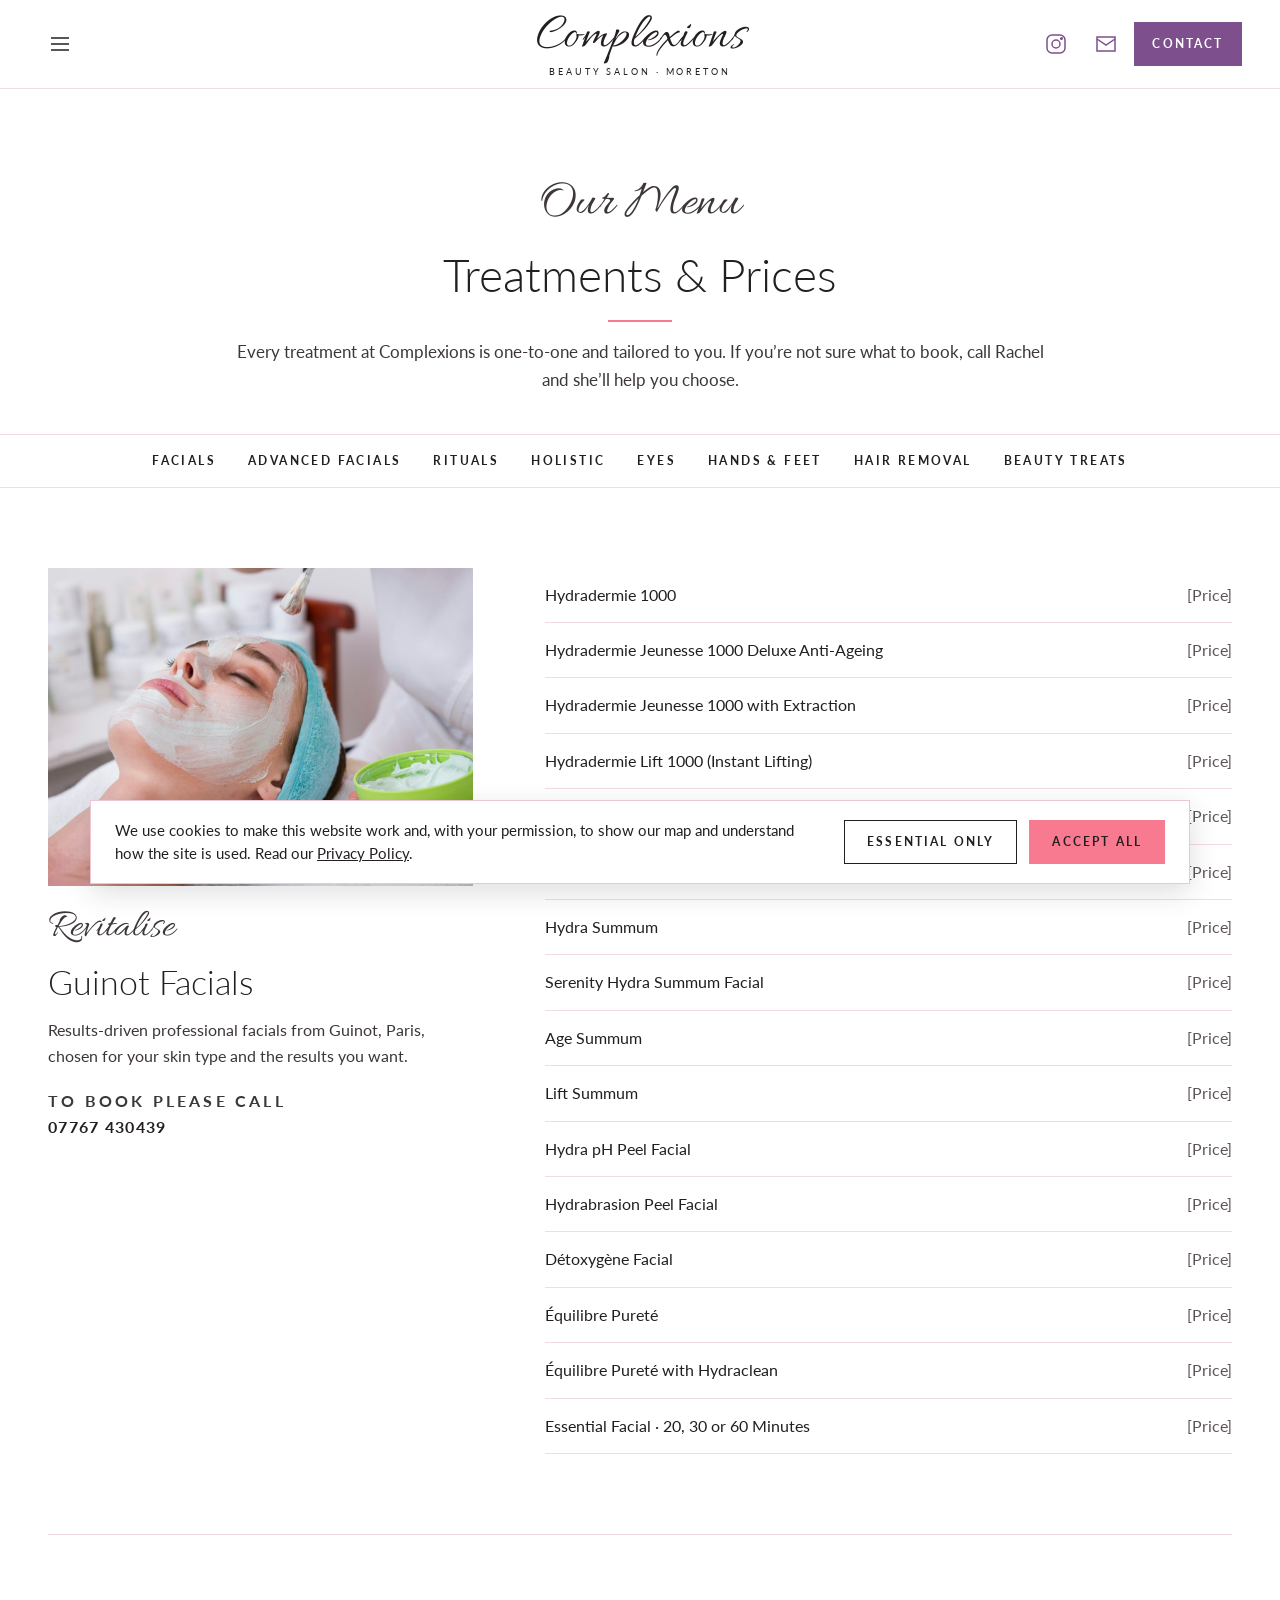
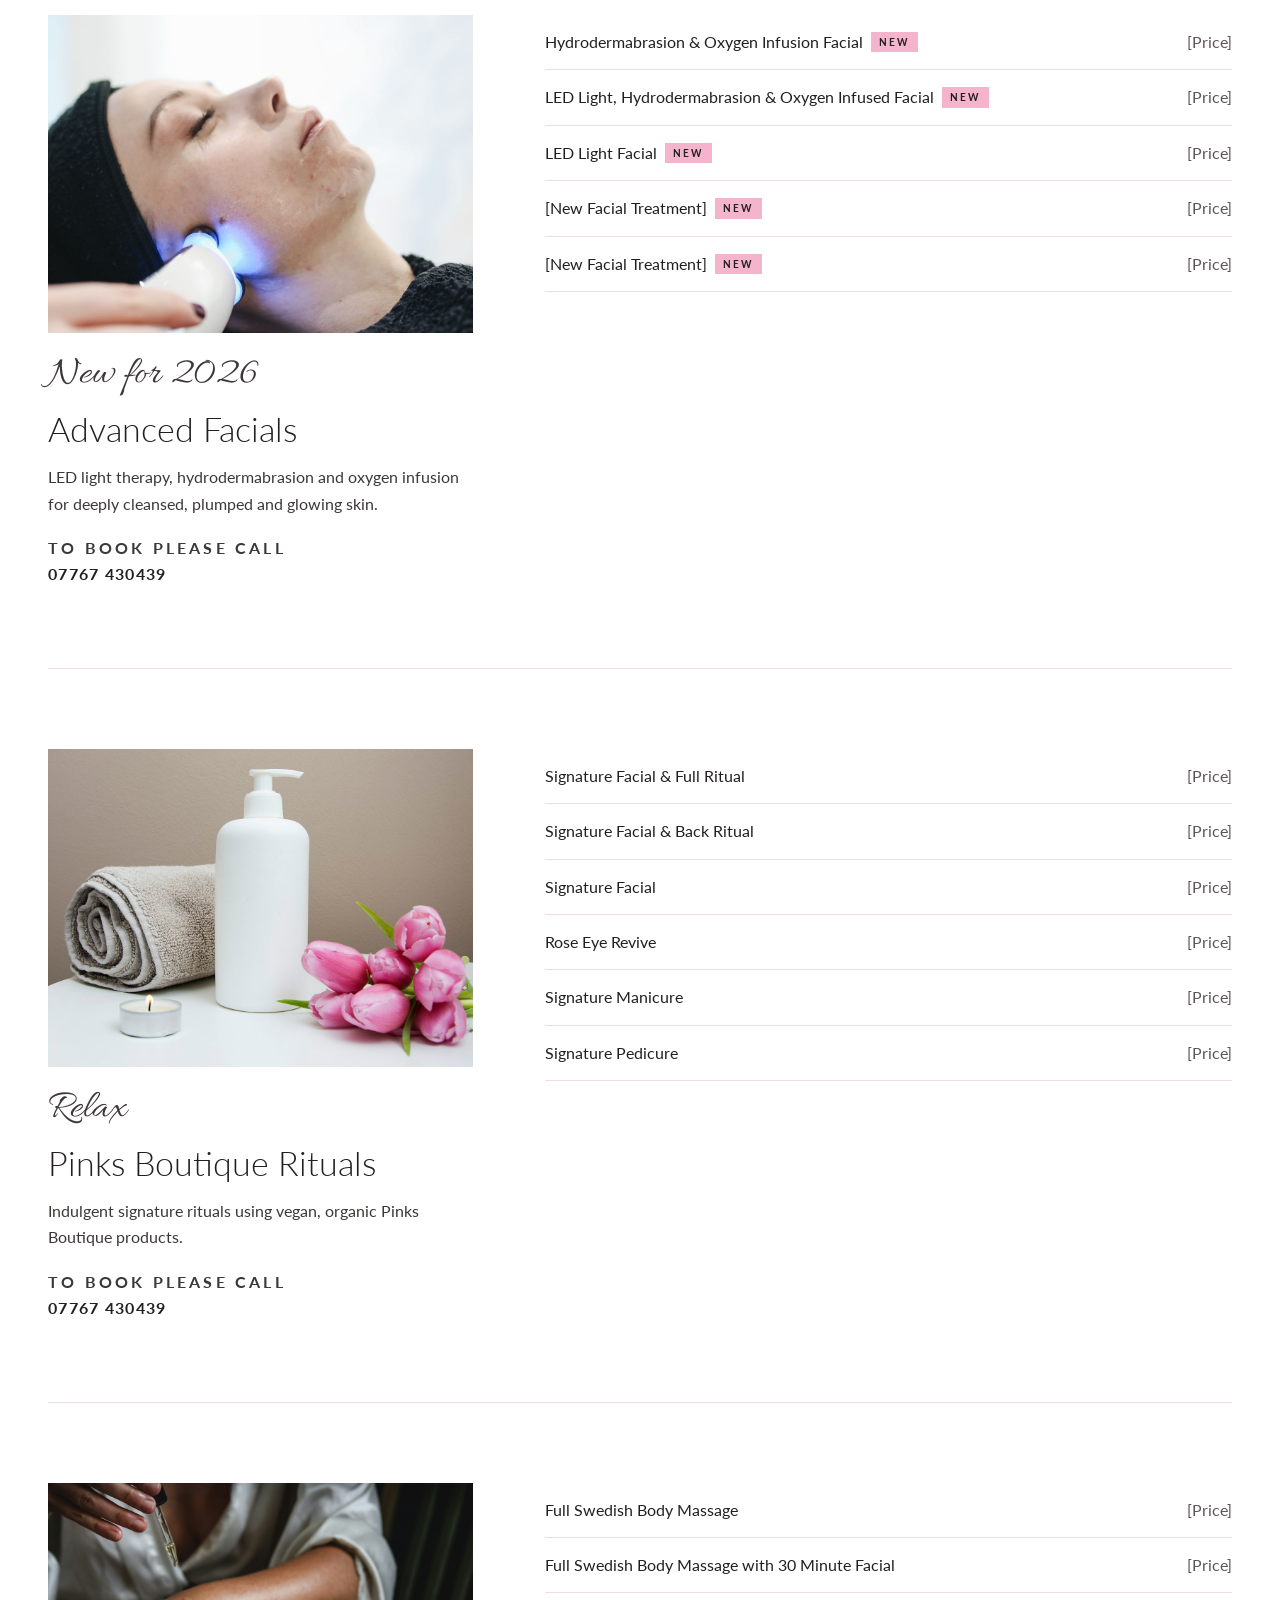
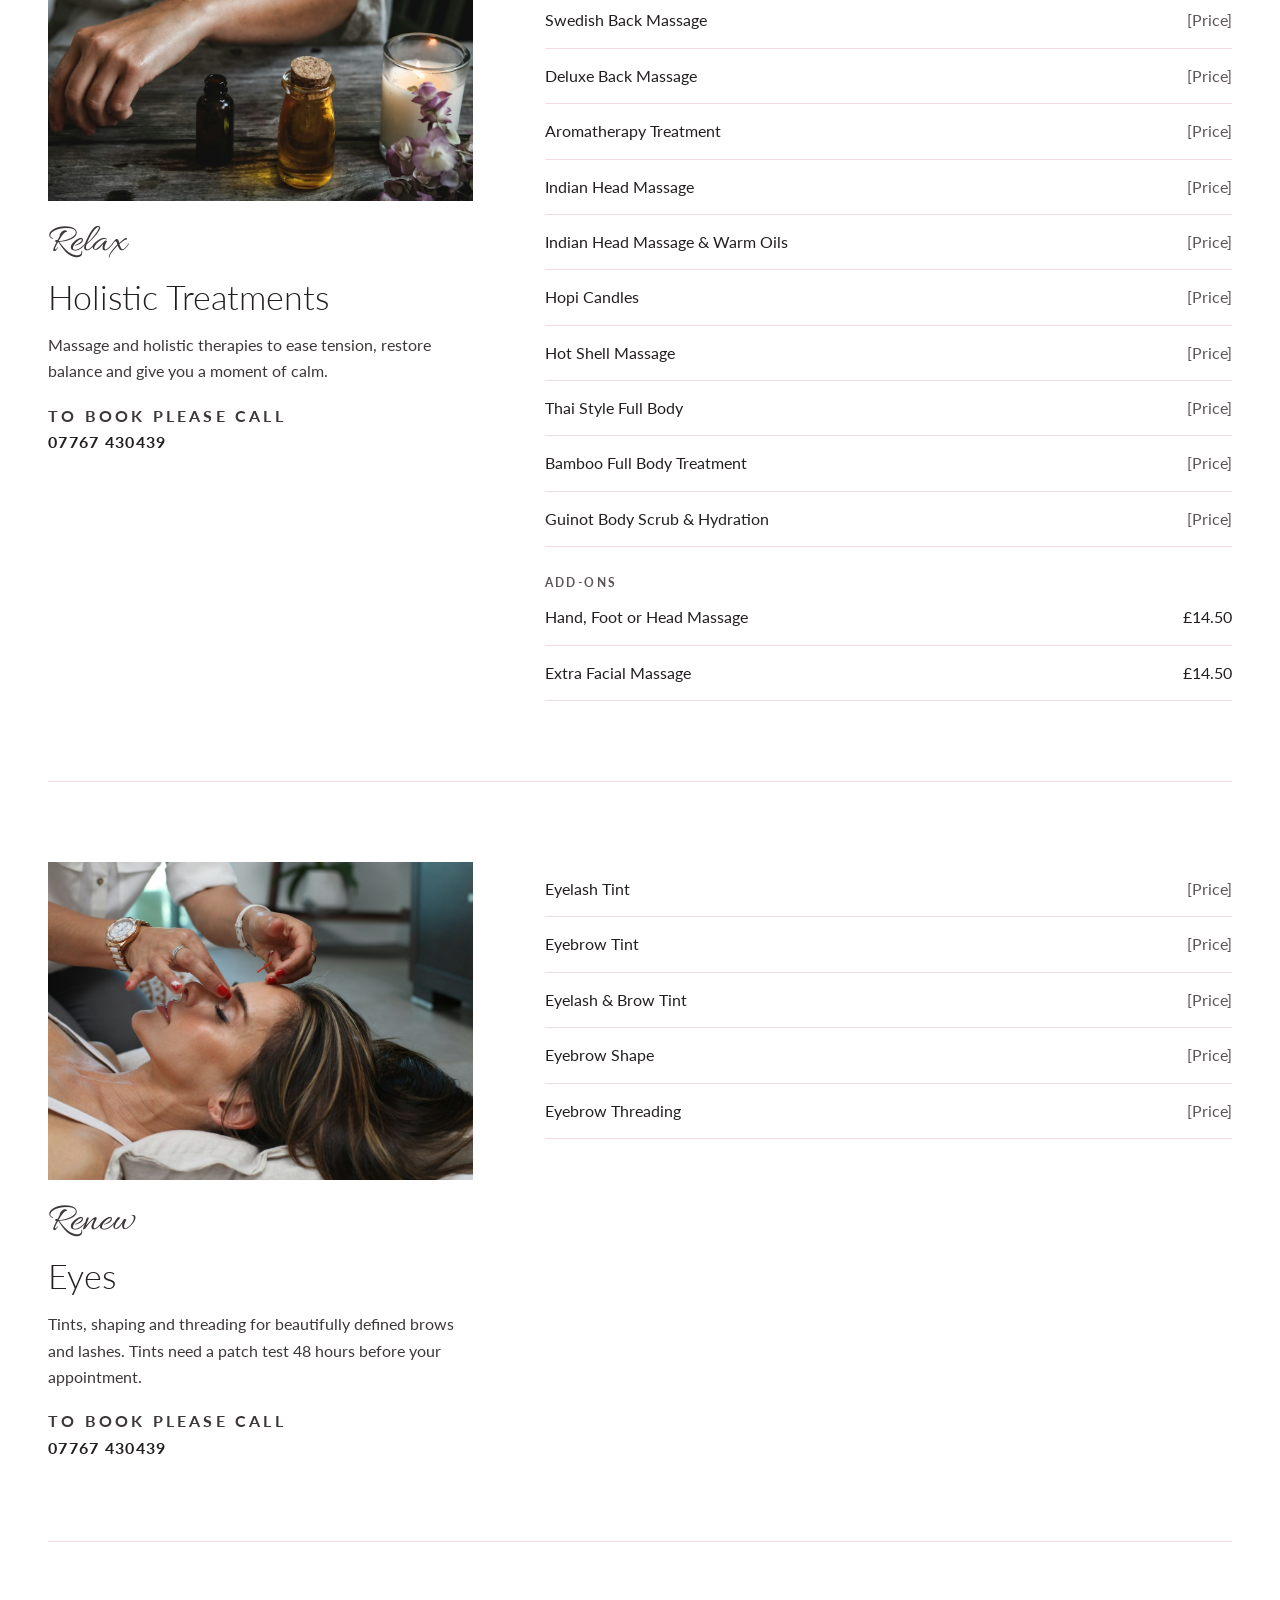
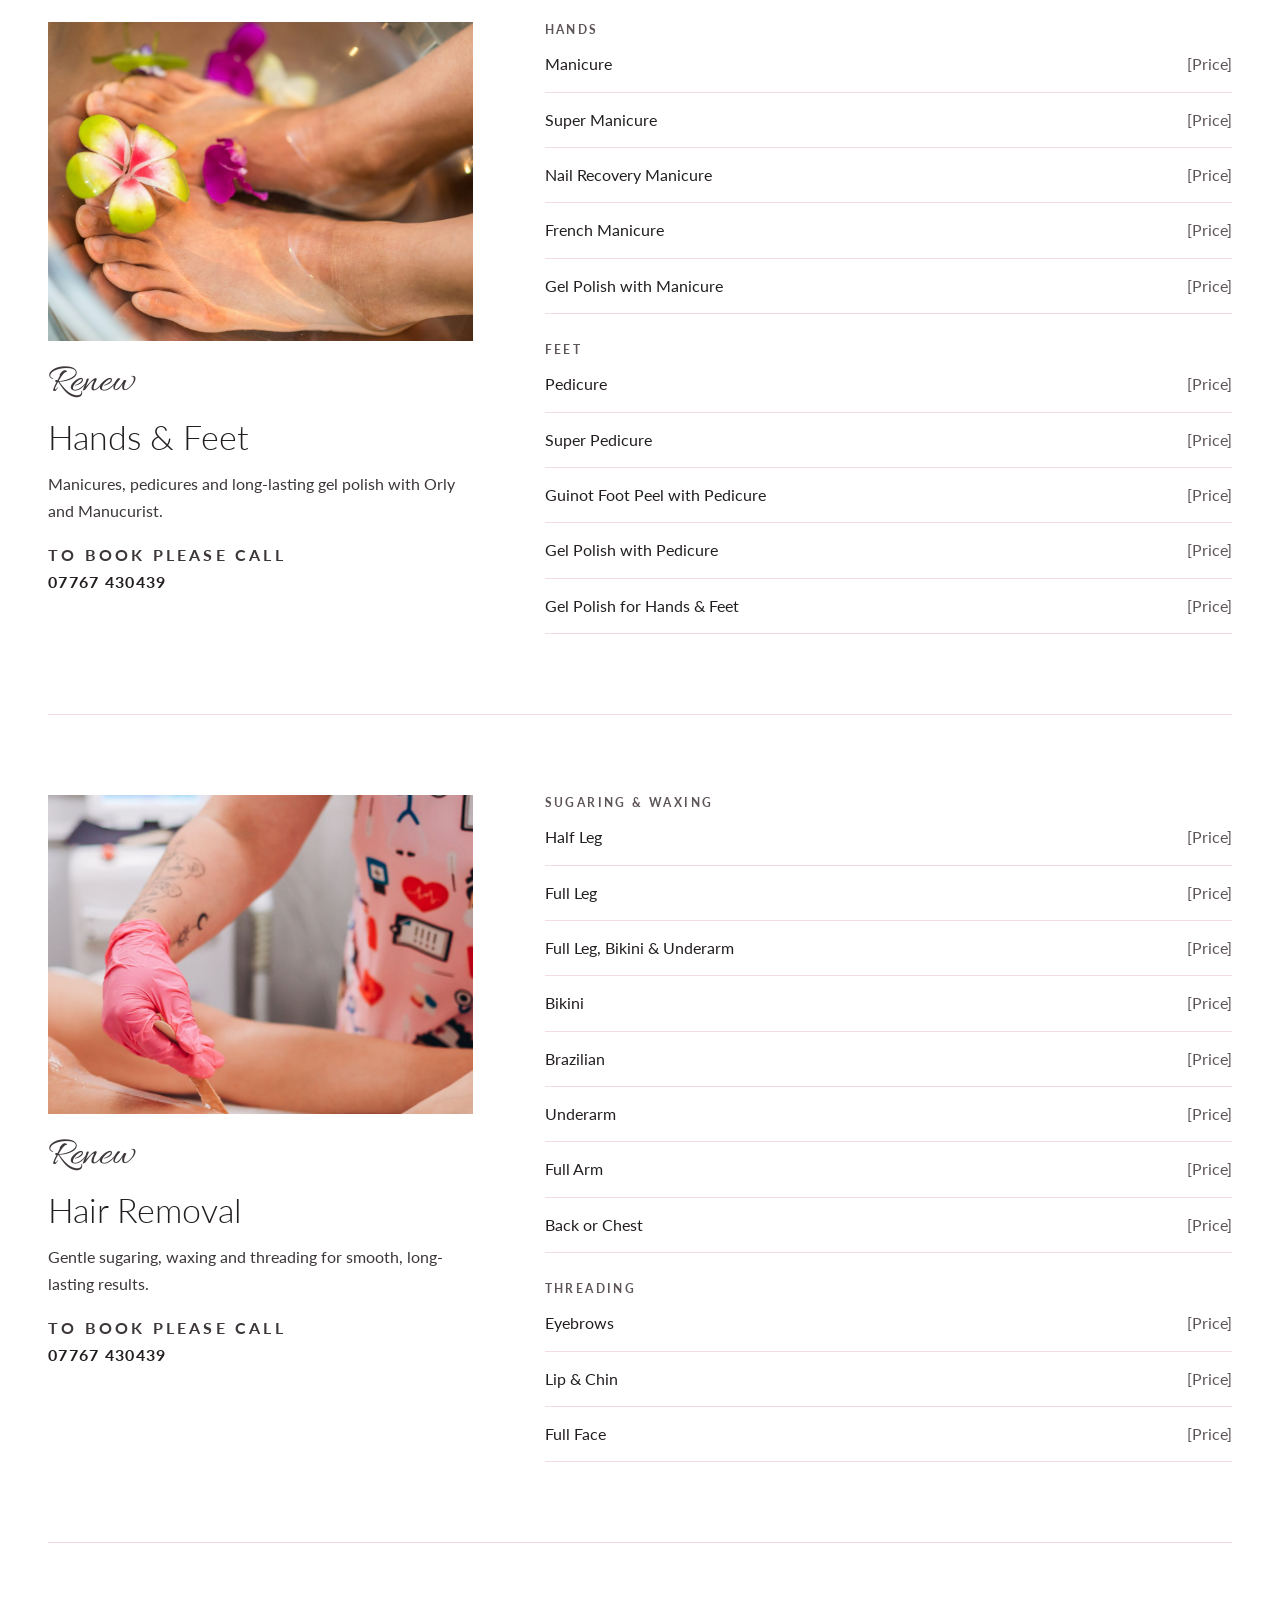
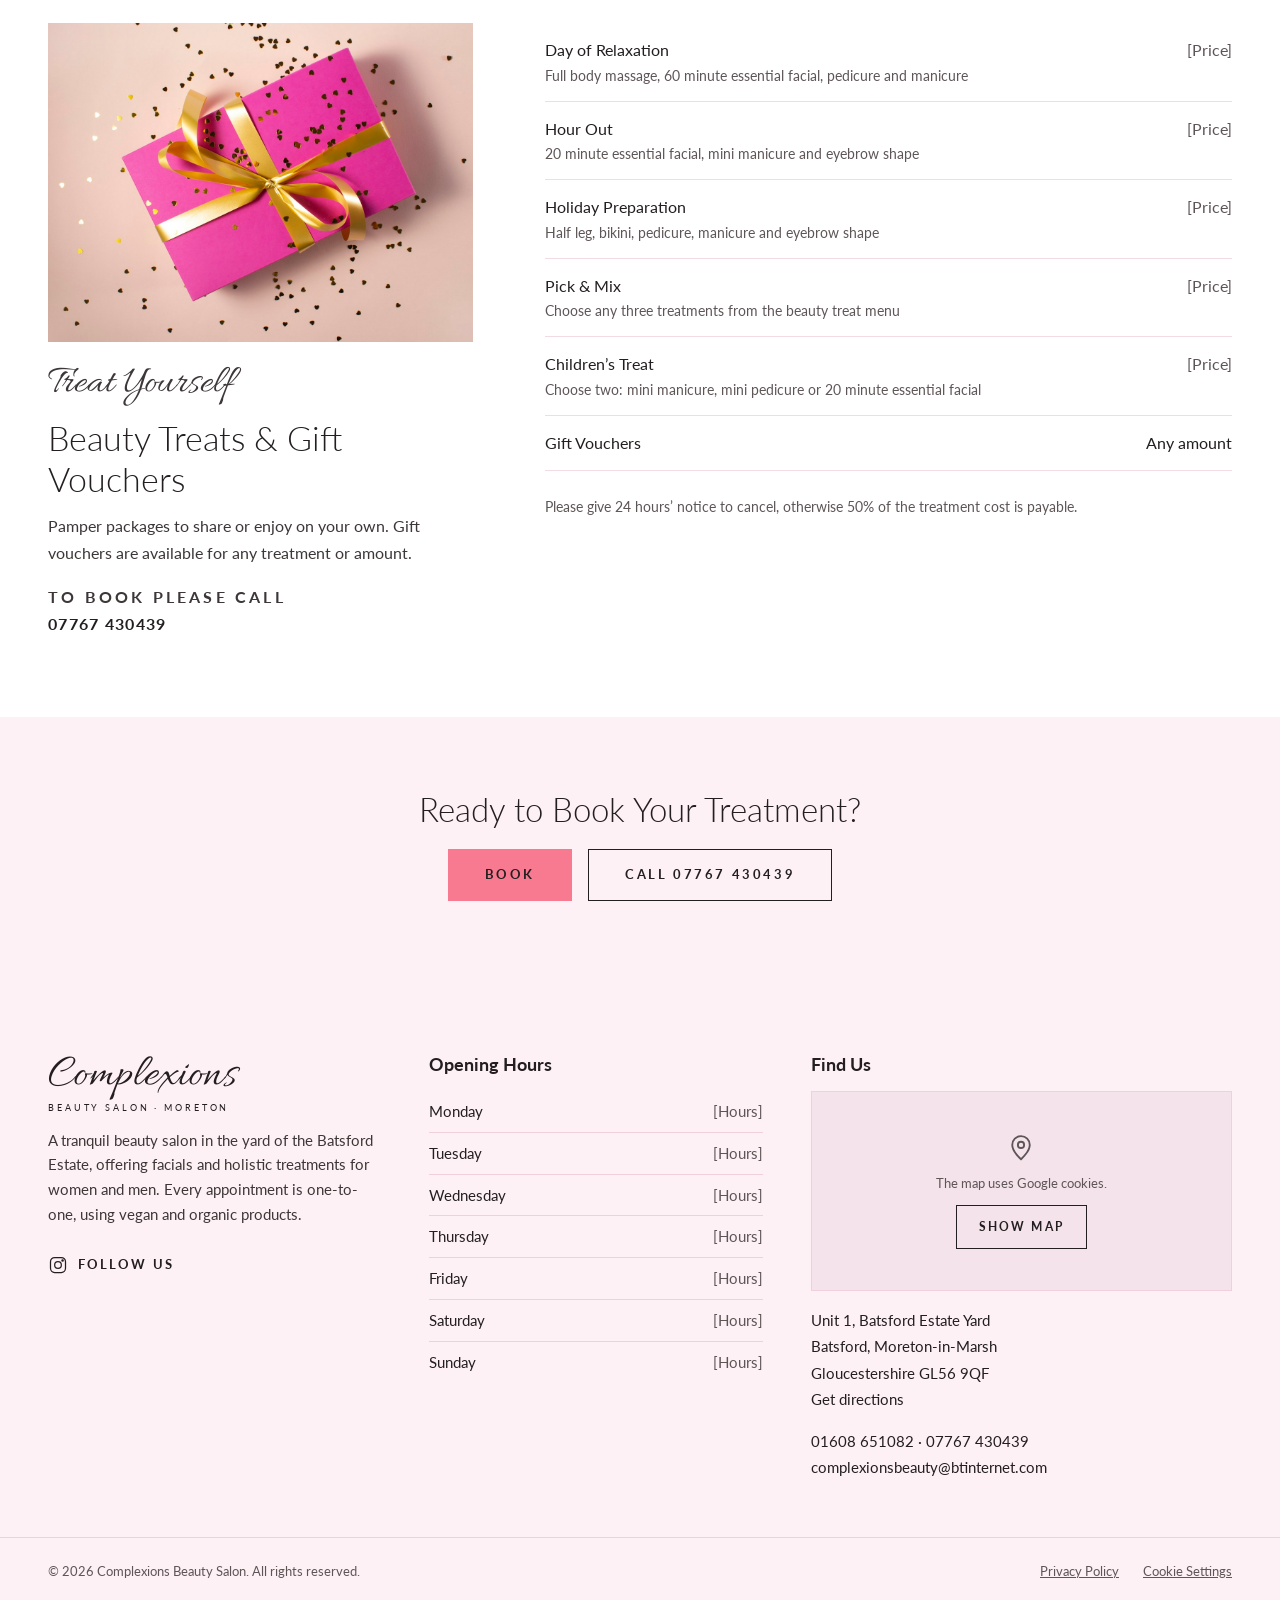
==== commit a4189dfa: "Match version 1 treatment images to version 2" ====
--- a/v1/treatments.html
+++ b/v1/treatments.html
@@ -80,7 +80,7 @@
 <div class="wrap">
 <section class="menu-section" id="facials" aria-labelledby="facials-title">
 <div class="menu-section__intro">
-<div class="media-box"><img class="media" src="images/facials.jpg" alt="A Guinot facial at Complexions" loading="lazy"></div>
+<div class="media-box"><img class="media" src="images/facials.jpg" alt="A facial treatment with a mask" loading="lazy"></div>
 <p class="script">Revitalise</p>
 <h2 id="facials-title">Guinot Facials</h2>
 <p>Results-driven professional facials from Guinot, Paris, chosen for your skin type and the results you want.</p>
@@ -109,7 +109,7 @@
 </section>
 <section class="menu-section" id="advanced-facials" aria-labelledby="advanced-facials-title">
 <div class="menu-section__intro">
-<div class="media-box"><img class="media" src="images/led-facials.jpg" alt="LED light facial" loading="lazy"></div>
+<div class="media-box"><img class="media" src="images/led-facials.jpg" alt="LED light therapy facial" loading="lazy"></div>
 <p class="script">New for 2026</p>
 <h2 id="advanced-facials-title">Advanced Facials</h2>
 <p>LED light therapy, hydrodermabrasion and oxygen infusion for deeply cleansed, plumped and glowing skin.</p>
@@ -127,7 +127,7 @@
 </section>
 <section class="menu-section" id="rituals" aria-labelledby="rituals-title">
 <div class="menu-section__intro">
-<div class="media-box"><img class="media" src="images/rituals.jpg" alt="Pinks Boutique ritual products" loading="lazy"></div>
+<div class="media-box"><img class="media" src="images/rituals.jpg" alt="Spa products with towels and flowers" loading="lazy"></div>
 <p class="script">Relax</p>
 <h2 id="rituals-title">Pinks Boutique Rituals</h2>
 <p>Indulgent signature rituals using vegan, organic Pinks Boutique products.</p>
@@ -146,7 +146,7 @@
 </section>
 <section class="menu-section" id="holistic" aria-labelledby="holistic-title">
 <div class="menu-section__intro">
-<div class="media-box"><img class="media" src="images/holistic.jpg" alt="Holistic massage at Complexions" loading="lazy"></div>
+<div class="media-box"><img class="media" src="images/holistic.jpg" alt="Aromatherapy oils and a candle" loading="lazy"></div>
 <p class="script">Relax</p>
 <h2 id="holistic-title">Holistic Treatments</h2>
 <p>Massage and holistic therapies to ease tension, restore balance and give you a moment of calm.</p>
@@ -176,7 +176,7 @@
 </section>
 <section class="menu-section" id="eyes" aria-labelledby="eyes-title">
 <div class="menu-section__intro">
-<div class="media-box"><img class="media" src="images/eyes.jpg" alt="Brow and lash treatment" loading="lazy"></div>
+<div class="media-box"><img class="media" src="images/eyes.jpg" alt="Eyebrow waxing treatment" loading="lazy"></div>
 <p class="script">Renew</p>
 <h2 id="eyes-title">Eyes</h2>
 <p>Tints, shaping and threading for beautifully defined brows and lashes. Tints need a patch test 48 hours before your appointment.</p>
@@ -194,7 +194,7 @@
 </section>
 <section class="menu-section" id="hands-feet" aria-labelledby="hands-feet-title">
 <div class="menu-section__intro">
-<div class="media-box"><img class="media" src="images/hands-feet.jpg" alt="Manicure at Complexions" loading="lazy"></div>
+<div class="media-box"><img class="media" src="images/hands-feet.jpg" alt="A spa pedicure" loading="lazy"></div>
 <p class="script">Renew</p>
 <h2 id="hands-feet-title">Hands &amp; Feet</h2>
 <p>Manicures, pedicures and long-lasting gel polish with Orly and Manucurist.</p>
@@ -221,7 +221,7 @@
 </section>
 <section class="menu-section" id="hair-removal" aria-labelledby="hair-removal-title">
 <div class="menu-section__intro">
-<div class="media-box"><img class="media" src="images/hair-removal.jpg" alt="Hair removal treatment room" loading="lazy"></div>
+<div class="media-box"><img class="media" src="images/hair-removal.jpg" alt="Wax being applied during a hair removal treatment" loading="lazy"></div>
 <p class="script">Renew</p>
 <h2 id="hair-removal-title">Hair Removal</h2>
 <p>Gentle sugaring, waxing and threading for smooth, long-lasting results.</p>
@@ -249,7 +249,7 @@
 </section>
 <section class="menu-section" id="treats" aria-labelledby="treats-title">
 <div class="menu-section__intro">
-<div class="media-box"><img class="media" src="images/gifts.jpg" alt="Complexions gift vouchers" loading="lazy"></div>
+<div class="media-box"><img class="media" src="images/gifts.jpg" alt="A wrapped gift box" loading="lazy"></div>
 <p class="script">Treat Yourself</p>
 <h2 id="treats-title">Beauty Treats &amp; Gift Vouchers</h2>
 <p>Pamper packages to share or enjoy on your own. Gift vouchers are available for any treatment or amount.</p>
